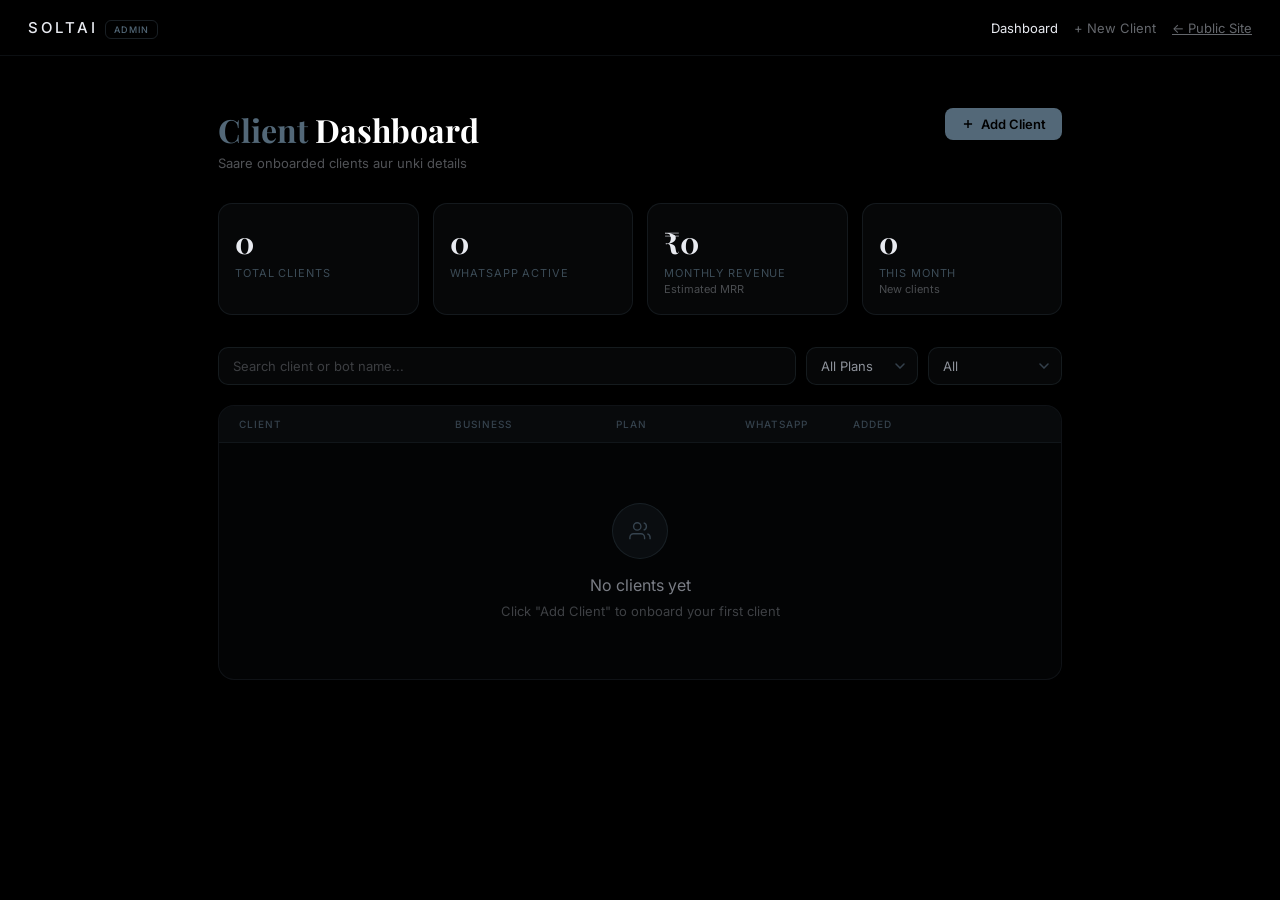
==== templates/admin.html @ c6352f10 "Create admin.html" ====
<!DOCTYPE html>
<html lang="en">
<head>
<meta charset="UTF-8"/>
<meta name="viewport" content="width=device-width, initial-scale=1.0"/>
<title>SOLTAI Admin</title>
<link href="https://fonts.googleapis.com/css2?family=Playfair+Display:wght@400;600;700&family=Inter:wght@300;400;500;600&display=swap" rel="stylesheet"/>
<style>
*{box-sizing:border-box;margin:0;padding:0;}
html{scroll-behavior:smooth;}
body{background:#000;color:#e8eaf0;font-family:'Inter',sans-serif;overflow-x:hidden;}

.navbar{position:fixed;top:0;left:0;right:0;z-index:200;display:flex;align-items:center;justify-content:space-between;padding:18px 28px;background:rgba(0,0,0,0.92);backdrop-filter:blur(16px);border-bottom:1px solid rgba(83,104,120,0.15);}
.nav-left{display:flex;align-items:center;gap:12px;}
.logo{font-family:'Inter',sans-serif;font-weight:500;font-size:15px;letter-spacing:0.2em;color:#e8eaf0;}
.admin-badge{font-size:9px;letter-spacing:0.1em;color:#536878;border:1px solid rgba(83,104,120,0.3);border-radius:6px;padding:3px 8px;text-transform:uppercase;}
.nav-right{display:flex;align-items:center;gap:16px;}
.nav-link-btn{font-size:13px;color:rgba(200,205,216,0.5);background:none;border:none;cursor:pointer;transition:color 0.2s;font-family:'Inter',sans-serif;}
.nav-link-btn:hover{color:#e8eaf0;}
.nav-link-btn.active{color:#e8eaf0;}
.btn-add-client{display:inline-flex;align-items:center;gap:6px;background:#536878;color:#000;border:none;border-radius:8px;padding:8px 16px;font-size:13px;font-weight:600;cursor:pointer;transition:background 0.2s;font-family:'Inter',sans-serif;}
.btn-add-client:hover{background:#6b8494;}

.page{display:none;min-height:100vh;}
.page.active{display:block;}

/* DASHBOARD */
.dash-wrap{max-width:900px;margin:0 auto;padding:36px 28px 80px;}
.dash-header{display:flex;align-items:flex-start;justify-content:space-between;margin-bottom:32px;flex-wrap:wrap;gap:16px;}
.dash-title{font-family:'Playfair Display',serif;font-size:32px;font-weight:700;}
.dash-title .accent{color:#536878;}
.dash-title .white{color:#fff;}
.dash-sub{font-size:13px;color:rgba(200,205,216,0.4);margin-top:4px;}

.stats-row{display:grid;grid-template-columns:repeat(4,1fr);gap:14px;margin-bottom:32px;}
@media(max-width:640px){.stats-row{grid-template-columns:repeat(2,1fr);}}
.stat-card{background:rgba(83,104,120,0.07);border:1px solid rgba(83,104,120,0.18);border-radius:14px;padding:18px 16px;}
.stat-num{font-family:'Playfair Display',serif;font-size:30px;font-weight:700;color:#e8eaf0;margin-bottom:4px;}
.stat-label{font-size:11px;color:rgba(83,104,120,0.7);letter-spacing:0.08em;text-transform:uppercase;}
.stat-sub{font-size:11px;color:rgba(200,205,216,0.35);margin-top:2px;}

.filter-bar{display:flex;gap:10px;margin-bottom:20px;flex-wrap:wrap;}
.search-input{flex:1;min-width:180px;background:rgba(83,104,120,0.07);border:1px solid rgba(83,104,120,0.2);border-radius:10px;color:#e8eaf0;padding:10px 14px;font-family:'Inter',sans-serif;font-size:13px;outline:none;transition:border-color 0.2s;}
.search-input:focus{border-color:rgba(83,104,120,0.5);}
.search-input::placeholder{color:rgba(200,205,216,0.28);}
.filter-select{background:rgba(83,104,120,0.07);border:1px solid rgba(83,104,120,0.2);border-radius:10px;color:rgba(200,205,216,0.7);padding:10px 14px;font-family:'Inter',sans-serif;font-size:13px;outline:none;cursor:pointer;appearance:none;-webkit-appearance:none;padding-right:32px;background-image:url("data:image/svg+xml,%3Csvg width='10' height='6' viewBox='0 0 10 6' fill='none' xmlns='http://www.w3.org/2000/svg'%3E%3Cpath d='M1 1l4 4 4-4' stroke='rgba(83,104,120,0.6)' stroke-width='1.5' stroke-linecap='round'/%3E%3C/svg%3E");background-repeat:no-repeat;background-position:right 12px center;}
.filter-select option{background:#111;}

.table-wrap{background:rgba(83,104,120,0.04);border:1px solid rgba(83,104,120,0.15);border-radius:16px;overflow:hidden;}
.table-head{display:grid;grid-template-columns:2fr 1.5fr 1.2fr 1fr 1fr 80px;gap:0;padding:12px 20px;border-bottom:1px solid rgba(83,104,120,0.12);background:rgba(83,104,120,0.06);}
@media(max-width:700px){.table-head{display:none;}}
.th{font-size:10px;letter-spacing:0.1em;color:rgba(83,104,120,0.6);text-transform:uppercase;font-weight:500;}

.client-row{display:grid;grid-template-columns:2fr 1.5fr 1.2fr 1fr 1fr 80px;gap:0;padding:16px 20px;border-bottom:1px solid rgba(83,104,120,0.08);align-items:center;transition:background 0.2s;cursor:pointer;}
@media(max-width:700px){.client-row{display:flex;flex-direction:column;align-items:flex-start;gap:6px;padding:16px;}}
.client-row:last-child{border-bottom:none;}
.client-row:hover{background:rgba(83,104,120,0.07);}
.client-name-cell{display:flex;align-items:center;gap:10px;}
.client-avatar{width:32px;height:32px;border-radius:50%;background:rgba(83,104,120,0.2);border:1px solid rgba(83,104,120,0.35);display:flex;align-items:center;justify-content:center;font-size:13px;font-weight:600;color:#9aa5b8;flex-shrink:0;}
.client-name{font-size:13px;color:#e8eaf0;font-weight:500;}
.client-bot{font-size:11px;color:rgba(200,205,216,0.4);margin-top:2px;}
.cell-text{font-size:13px;color:rgba(200,205,216,0.65);}
.cell-small{font-size:11px;color:rgba(200,205,216,0.4);}

.plan-badge{display:inline-block;padding:3px 10px;border-radius:20px;font-size:10px;font-weight:600;letter-spacing:0.06em;text-transform:uppercase;}
.plan-starter{background:rgba(83,104,120,0.15);color:#7a8fa0;border:1px solid rgba(83,104,120,0.25);}
.plan-growth{background:rgba(83,104,120,0.25);color:#9aa5b8;border:1px solid rgba(83,104,120,0.4);}
.plan-pro{background:rgba(107,132,148,0.3);color:#c8cdd8;border:1px solid rgba(107,132,148,0.5);}
.plan-enterprise{background:rgba(200,205,216,0.1);color:#e8eaf0;border:1px solid rgba(200,205,216,0.2);}

.wa-dot{width:8px;height:8px;border-radius:50%;display:inline-block;margin-right:5px;}
.wa-yes{background:#25d366;}
.wa-no{background:rgba(83,104,120,0.4);}

.row-actions{display:flex;gap:6px;justify-content:flex-end;}
.btn-icon{width:28px;height:28px;border-radius:7px;background:transparent;border:1px solid rgba(83,104,120,0.2);color:rgba(200,205,216,0.5);cursor:pointer;display:flex;align-items:center;justify-content:center;transition:all 0.2s;}
.btn-icon:hover{background:rgba(83,104,120,0.15);border-color:rgba(83,104,120,0.4);color:#e8eaf0;}
.btn-icon.delete:hover{background:rgba(200,80,80,0.1);border-color:rgba(200,80,80,0.3);color:#c85050;}

.empty-state{text-align:center;padding:60px 20px;}
.empty-icon{width:56px;height:56px;border-radius:50%;background:rgba(83,104,120,0.1);border:1px solid rgba(83,104,120,0.2);display:flex;align-items:center;justify-content:center;margin:0 auto 16px;}
.empty-title{font-size:16px;color:rgba(200,205,216,0.6);margin-bottom:8px;}
.empty-sub{font-size:13px;color:rgba(200,205,216,0.3);}

/* ADD CLIENT */
#page-add{background:#000;padding-top:72px;}
.form-wrap{max-width:520px;margin:0 auto;padding:40px 28px 80px;}
.form-back{display:inline-flex;align-items:center;gap:8px;background:transparent;border:1px solid rgba(83,104,120,0.25);color:rgba(200,205,216,0.5);border-radius:8px;padding:7px 14px;font-size:13px;cursor:pointer;margin-bottom:32px;transition:all 0.2s;font-family:'Inter',sans-serif;}
.form-back:hover{border-color:rgba(83,104,120,0.5);color:#e8eaf0;}
.form-title{font-family:'Playfair Display',serif;font-size:clamp(26px,5vw,36px);font-weight:700;margin-bottom:6px;}
.form-title .white{color:#fff;}
.form-title .accent{color:#536878;}
.form-sub{font-size:13px;color:rgba(200,205,216,0.4);margin-bottom:32px;}
.jf-group{margin-bottom:18px;}
.jf-label{display:block;font-size:10px;letter-spacing:0.12em;color:rgba(83,104,120,0.7);text-transform:uppercase;margin-bottom:7px;font-weight:500;}
.jf-input{width:100%;background:rgba(83,104,120,0.07);border:1px solid rgba(83,104,120,0.2);border-radius:12px;color:#e8eaf0;padding:13px 16px;font-family:'Inter',sans-serif;font-size:14px;outline:none;transition:border-color 0.2s,background 0.2s;}
.jf-input:focus{border-color:rgba(83,104,120,0.5);background:rgba(83,104,120,0.1);}
.jf-input::placeholder{color:rgba(200,205,216,0.22);}
textarea.jf-input{resize:none;min-height:80px;}
select.jf-input{appearance:none;-webkit-appearance:none;background-image:url("data:image/svg+xml,%3Csvg width='12' height='8' viewBox='0 0 12 8' fill='none' xmlns='http://www.w3.org/2000/svg'%3E%3Cpath d='M1 1l5 5 5-5' stroke='rgba(83,104,120,0.6)' stroke-width='1.5' stroke-linecap='round'/%3E%3C/svg%3E");background-repeat:no-repeat;background-position:right 16px center;cursor:pointer;}
select.jf-input option{background:#111;color:#e8eaf0;}
.wa-toggle-row{display:flex;align-items:center;justify-content:space-between;padding:13px 16px;background:rgba(83,104,120,0.06);border:1px solid rgba(83,104,120,0.15);border-radius:12px;margin-bottom:18px;}
.wa-toggle-label{display:flex;align-items:center;gap:10px;}
.wa-icon{width:30px;height:30px;border-radius:8px;background:rgba(37,211,102,0.1);border:1px solid rgba(37,211,102,0.2);display:flex;align-items:center;justify-content:center;}
.wa-text{font-size:13px;color:#c8cdd8;font-weight:500;}
.wa-sub{font-size:11px;color:rgba(200,205,216,0.35);margin-top:1px;}
.toggle{position:relative;width:44px;height:24px;cursor:pointer;}
.toggle input{opacity:0;width:0;height:0;}
.toggle-slider{position:absolute;inset:0;background:rgba(83,104,120,0.2);border:1px solid rgba(83,104,120,0.3);border-radius:12px;transition:0.3s;}
.toggle-slider::before{content:'';position:absolute;width:18px;height:18px;left:2px;top:2px;background:#536878;border-radius:50%;transition:0.3s;}
.toggle input:checked + .toggle-slider{background:rgba(37,211,102,0.2);border-color:rgba(37,211,102,0.4);}
.toggle input:checked + .toggle-slider::before{transform:translateX(20px);background:#25d366;}
.wa-number-wrap{display:none;margin-bottom:18px;}
.wa-number-wrap.show{display:block;}
.btn-generate{width:100%;background:linear-gradient(135deg,#536878,#3d5060);color:#fff;border:none;border-radius:12px;padding:17px;font-family:'Inter',sans-serif;font-size:15px;font-weight:600;cursor:pointer;display:flex;align-items:center;justify-content:center;gap:10px;transition:all 0.2s;box-shadow:0 4px 20px rgba(83,104,120,0.25);}
.btn-generate:hover{background:linear-gradient(135deg,#6b8494,#536878);transform:translateY(-1px);}

/* EMBED PAGE */
#page-embed{background:#000;padding-top:72px;}
.embed-wrap{max-width:540px;margin:0 auto;padding:40px 28px 80px;}
.embed-back{display:inline-flex;align-items:center;gap:8px;background:transparent;border:1px solid rgba(83,104,120,0.25);color:rgba(200,205,216,0.5);border-radius:8px;padding:7px 14px;font-size:13px;cursor:pointer;margin-bottom:32px;transition:all 0.2s;font-family:'Inter',sans-serif;}
.embed-back:hover{border-color:rgba(83,104,120,0.5);color:#e8eaf0;}
.embed-success{display:flex;align-items:center;gap:12px;margin-bottom:24px;}
.embed-check{width:38px;height:38px;border-radius:50%;background:rgba(83,104,120,0.15);border:1px solid rgba(83,104,120,0.4);display:flex;align-items:center;justify-content:center;flex-shrink:0;}
.embed-title{font-family:'Playfair Display',serif;font-size:28px;font-weight:700;}
.embed-title .accent{color:#536878;}
.embed-sub{font-size:13px;color:rgba(200,205,216,0.4);line-height:1.7;margin-bottom:24px;}
.client-summary-card{background:rgba(83,104,120,0.06);border:1px solid rgba(83,104,120,0.18);border-radius:14px;padding:16px;margin-bottom:20px;}
.csr{display:flex;justify-content:space-between;align-items:center;padding:5px 0;border-bottom:1px solid rgba(83,104,120,0.08);}
.csr:last-child{border-bottom:none;}
.csk{font-size:11px;color:rgba(83,104,120,0.6);letter-spacing:0.06em;text-transform:uppercase;}
.csv{font-size:12px;color:#c8cdd8;font-weight:500;}
.code-label{font-size:11px;letter-spacing:0.1em;color:rgba(83,104,120,0.6);text-transform:uppercase;margin-bottom:8px;}
.code-box{background:rgba(83,104,120,0.06);border:1px solid rgba(83,104,120,0.2);border-radius:12px;padding:14px;font-family:'Courier New',monospace;font-size:11px;color:#9aa5b8;line-height:1.6;word-break:break-all;margin-bottom:10px;max-height:150px;overflow-y:auto;}
.code-box::-webkit-scrollbar{width:3px;}
.code-box::-webkit-scrollbar-thumb{background:rgba(83,104,120,0.3);border-radius:2px;}
.btn-copy{width:100%;background:rgba(83,104,120,0.12);border:1px solid rgba(83,104,120,0.25);color:#c8cdd8;border-radius:10px;padding:12px;font-family:'Inter',sans-serif;font-size:14px;font-weight:500;cursor:pointer;display:flex;align-items:center;justify-content:center;gap:8px;margin-bottom:8px;transition:all 0.2s;}
.btn-copy:hover{background:rgba(83,104,120,0.2);}
.btn-copy.copied{background:rgba(83,104,120,0.25);color:#e8eaf0;}
.btn-wa-send{width:100%;background:rgba(37,211,102,0.08);border:1px solid rgba(37,211,102,0.25);color:#25d366;border-radius:10px;padding:13px;font-family:'Inter',sans-serif;font-size:14px;font-weight:500;cursor:pointer;display:flex;align-items:center;justify-content:center;gap:8px;transition:all 0.2s;text-decoration:none;}
.btn-wa-send:hover{background:rgba(37,211,102,0.14);}
.wa-hidden{display:none;}

/* MODAL */
.modal-bg{display:none;position:fixed;inset:0;background:rgba(0,0,0,0.8);z-index:500;align-items:center;justify-content:center;padding:20px;}
.modal-bg.open{display:flex;}
.modal{background:#0e0e0e;border:1px solid rgba(83,104,120,0.25);border-radius:20px;width:100%;max-width:440px;padding:28px;position:relative;animation:modalIn 0.2s ease;}
@keyframes modalIn{from{opacity:0;transform:scale(0.96);}to{opacity:1;transform:scale(1);}}
.modal-close{position:absolute;top:18px;right:18px;background:none;border:none;color:rgba(200,205,216,0.4);cursor:pointer;}
.modal-close:hover{color:#e8eaf0;}
.modal-name{font-family:'Playfair Display',serif;font-size:24px;font-weight:700;color:#fff;margin-bottom:4px;}
.modal-btype{font-size:12px;color:rgba(83,104,120,0.8);margin-bottom:20px;}
.modal-grid{display:grid;grid-template-columns:1fr 1fr;gap:12px;margin-bottom:20px;}
.modal-field{background:rgba(83,104,120,0.07);border:1px solid rgba(83,104,120,0.15);border-radius:10px;padding:12px;}
.mf-label{font-size:10px;color:rgba(83,104,120,0.6);letter-spacing:0.08em;text-transform:uppercase;margin-bottom:4px;}
.mf-val{font-size:13px;color:#c8cdd8;font-weight:500;}
.modal-actions{display:flex;gap:8px;}
.btn-modal-code{flex:1;background:rgba(83,104,120,0.15);border:1px solid rgba(83,104,120,0.3);color:#c8cdd8;border-radius:10px;padding:11px;font-family:'Inter',sans-serif;font-size:13px;font-weight:500;cursor:pointer;transition:all 0.2s;}
.btn-modal-code:hover{background:rgba(83,104,120,0.25);}
.btn-modal-wa{flex:1;background:rgba(37,211,102,0.08);border:1px solid rgba(37,211,102,0.2);color:#25d366;border-radius:10px;padding:11px;font-family:'Inter',sans-serif;font-size:13px;font-weight:500;cursor:pointer;text-decoration:none;display:flex;align-items:center;justify-content:center;gap:6px;transition:all 0.2s;}
.btn-modal-wa:hover{background:rgba(37,211,102,0.14);}
.modal-wa-hidden{display:none;}

#toast{position:fixed;bottom:28px;left:50%;transform:translateX(-50%);background:rgba(83,104,120,0.95);color:#e8eaf0;padding:10px 22px;border-radius:50px;font-size:13px;display:none;z-index:600;white-space:nowrap;box-shadow:0 8px 24px rgba(0,0,0,0.6);}
</style>
</head>
<body>

<nav class="navbar">
  <div class="nav-left">
    <div class="logo">SOLTAI <span class="admin-badge">Admin</span></div>
  </div>
  <div class="nav-right">
    <button class="nav-link-btn active" id="nav-dash" onclick="showPage('dash')">Dashboard</button>
    <button class="nav-link-btn" id="nav-add" onclick="showPage('add')">+ New Client</button>
    <a href="index.html" class="nav-link-btn">← Public Site</a>
  </div>
</nav>

<!-- DASHBOARD -->
<div class="page active" id="page-dash" style="padding-top:72px;">
  <div class="dash-wrap">
    <div class="dash-header">
      <div>
        <h1 class="dash-title"><span class="accent">Client</span> <span class="white">Dashboard</span></h1>
        <p class="dash-sub">Saare onboarded clients aur unki details</p>
      </div>
      <button class="btn-add-client" onclick="showPage('add')">
        <svg width="14" height="14" viewBox="0 0 24 24" fill="none" stroke="currentColor" stroke-width="2.5"><path d="M12 5v14M5 12h14"/></svg>
        Add Client
      </button>
    </div>
    <div class="stats-row">
      <div class="stat-card"><div class="stat-num" id="stat-total">0</div><div class="stat-label">Total Clients</div></div>
      <div class="stat-card"><div class="stat-num" id="stat-wa">0</div><div class="stat-label">WhatsApp Active</div></div>
      <div class="stat-card"><div class="stat-num" id="stat-mrr">₹0</div><div class="stat-label">Monthly Revenue</div><div class="stat-sub">Estimated MRR</div></div>
      <div class="stat-card"><div class="stat-num" id="stat-new">0</div><div class="stat-label">This Month</div><div class="stat-sub">New clients</div></div>
    </div>
    <div class="filter-bar">
      <input class="search-input" id="search-input" placeholder="Search client or bot name..." oninput="renderTable()"/>
      <select class="filter-select" id="filter-plan" onchange="renderTable()">
        <option value="">All Plans</option>
        <option value="Starter">Starter</option>
        <option value="Growth">Growth</option>
        <option value="Pro">Pro</option>
        <option value="Enterprise">Enterprise</option>
      </select>
      <select class="filter-select" id="filter-wa" onchange="renderTable()">
        <option value="">All</option>
        <option value="yes">WhatsApp ✓</option>
        <option value="no">No WhatsApp</option>
      </select>
    </div>
    <div class="table-wrap">
      <div class="table-head">
        <div class="th">Client</div>
        <div class="th">Business</div>
        <div class="th">Plan</div>
        <div class="th">WhatsApp</div>
        <div class="th">Added</div>
        <div class="th"></div>
      </div>
      <div id="client-table-body"></div>
    </div>
  </div>
</div>

<!-- ADD CLIENT -->
<div class="page" id="page-add">
  <div class="form-wrap">
    <button class="form-back" onclick="showPage('dash')"><svg width="14" height="14" viewBox="0 0 24 24" fill="none" stroke="currentColor" stroke-width="1.5"><path d="M19 12H5M12 5l-7 7 7 7"/></svg>Back</button>
    <h2 class="form-title"><span class="white">New </span><span class="accent">Client</span></h2>
    <p class="form-sub">Fill in the client details below</p>
    <div class="jf-group"><label class="jf-label">Client Name</label><input class="jf-input" id="j-name" type="text" placeholder="e.g. Sharma Clinic"/></div>
    <div class="jf-group"><label class="jf-label">Business Type</label>
      <select class="jf-input" id="j-btype">
        <option value="">Select...</option>
        <option>Clinic / Hospital</option><option>Restaurant / Cafe</option>
        <option>Retail Shop</option><option>Real Estate</option>
        <option>Education / Coaching</option><option>E-commerce</option>
        <option>Salon / Spa</option><option>Legal / Finance</option><option>Other</option>
      </select>
    </div>
    <div class="jf-group"><label class="jf-label">Website / WhatsApp / Instagram</label><input class="jf-input" id="j-site" type="text" placeholder="e.g. sharmaclinic.com"/></div>
    <div class="jf-group"><label class="jf-label">Bot Name</label><input class="jf-input" id="j-botname" type="text" placeholder="e.g. Dr. Bot, Priya, Assistant"/></div>
    <div class="jf-group"><label class="jf-label">Welcome Message</label><textarea class="jf-input" id="j-welcome" placeholder="e.g. Hello! I'm the assistant. How can I help?"></textarea></div>
    <div class="jf-group"><label class="jf-label">Monthly Plan</label>
      <select class="jf-input" id="j-plan">
        <option value="Starter — ₹15,000/month">Starter — ₹15,000/month</option>
        <option value="Growth — ₹35,000/month" selected>Growth — ₹35,000/month</option>
        <option value="Pro — ₹65,000/month">Pro — ₹65,000/month</option>
        <option value="Enterprise — Custom">Enterprise — Custom</option>
      </select>
    </div>
    <div class="wa-toggle-row">
      <div class="wa-toggle-label">
        <div class="wa-icon"><svg width="16" height="16" viewBox="0 0 24 24" fill="#25d366"><path d="M17.472 14.382c-.297-.149-1.758-.867-2.03-.967-.273-.099-.471-.148-.67.15-.197.297-.767.966-.94 1.164-.173.199-.347.223-.644.075-.297-.15-1.255-.463-2.39-1.475-.883-.788-1.48-1.761-1.653-2.059-.173-.297-.018-.458.13-.606.134-.133.298-.347.446-.52.149-.174.198-.298.298-.497.099-.198.05-.371-.025-.52-.075-.149-.669-1.612-.916-2.207-.242-.579-.487-.5-.669-.51-.173-.008-.371-.01-.57-.01-.198 0-.52.074-.792.372-.272.297-1.04 1.016-1.04 2.479 0 1.462 1.065 2.875 1.213 3.074.149.198 2.096 3.2 5.077 4.487.709.306 1.262.489 1.694.625.712.227 1.36.195 1.871.118.571-.085 1.758-.719 2.006-1.413.248-.694.248-1.289.173-1.413-.074-.124-.272-.198-.57-.347m-5.421 7.403h-.004a9.87 9.87 0 01-5.031-1.378l-.361-.214-3.741.982.998-3.648-.235-.374a9.86 9.86 0 01-1.51-5.26c.001-5.45 4.436-9.884 9.888-9.884 2.64 0 5.122 1.03 6.988 2.898a9.825 9.825 0 012.893 6.994c-.003 5.45-4.437 9.884-9.885 9.884m8.413-18.297A11.815 11.815 0 0012.05 0C5.495 0 .16 5.335.157 11.892c0 2.096.547 4.142 1.588 5.945L.057 24l6.305-1.654a11.882 11.882 0 005.683 1.448h.005c6.554 0 11.89-5.335 11.893-11.893a11.821 11.821 0 00-3.48-8.413Z"/></svg></div>
        <div><div class="wa-text">WhatsApp Integration</div><div class="wa-sub">Connect chatbot to WhatsApp</div></div>
      </div>
      <label class="toggle"><input type="checkbox" id="wa-toggle-check" onchange="toggleWA()"/><span class="toggle-slider"></span></label>
    </div>
    <div class="wa-number-wrap" id="wa-num-wrap">
      <label class="jf-label">WhatsApp Number</label>
      <input class="jf-input" id="j-wanum" type="tel" placeholder="e.g. +91 98765 43210"/>
    </div>
    <button class="btn-generate" onclick="generateEmbed()">✨ Generate Embed Code</button>
  </div>
</div>

<!-- EMBED PAGE -->
<div class="page" id="page-embed">
  <div class="embed-wrap">
    <button class="embed-back" onclick="showPage('dash')"><svg width="14" height="14" viewBox="0 0 24 24" fill="none" stroke="currentColor" stroke-width="1.5"><path d="M19 12H5M12 5l-7 7 7 7"/></svg>Back to Dashboard</button>
    <div class="embed-success">
      <div class="embed-check"><svg width="18" height="18" viewBox="0 0 24 24" fill="none" stroke="#536878" stroke-width="2"><path d="M20 6L9 17l-5-5"/></svg></div>
      <div class="embed-title"><span class="accent">Embed</span> <span style="color:#fff;">Ready!</span></div>
    </div>
    <p class="embed-sub">Client ki website ke <code style="background:rgba(83,104,120,0.15);padding:2px 5px;border-radius:4px;font-size:11px;color:#9aa5b8;">&lt;/body&gt;</code> se pehle paste karo.</p>
    <div class="client-summary-card" id="client-summary"></div>
    <div class="code-label">Embed Code</div>
    <div class="code-box" id="embed-code-box"></div>
    <button class="btn-copy" id="copy-btn" onclick="copyCode()"><svg width="14" height="14" viewBox="0 0 24 24" fill="none" stroke="currentColor" stroke-width="1.5"><rect x="9" y="9" width="13" height="13" rx="2"/><path d="M5 15H4a2 2 0 01-2-2V4a2 2 0 012-2h9a2 2 0 012 2v1"/></svg>Copy Embed Code</button>
    <a id="wa-send-btn" class="btn-wa-send wa-hidden" href="#" target="_blank">
      <svg width="16" height="16" viewBox="0 0 24 24" fill="#25d366"><path d="M17.472 14.382c-.297-.149-1.758-.867-2.03-.967-.273-.099-.471-.148-.67.15-.197.297-.767.966-.94 1.164-.173.199-.347.223-.644.075-.297-.15-1.255-.463-2.39-1.475-.883-.788-1.48-1.761-1.653-2.059-.173-.297-.018-.458.13-.606.134-.133.298-.347.446-.52.149-.174.198-.298.298-.497.099-.198.05-.371-.025-.52-.075-.149-.669-1.612-.916-2.207-.242-.579-.487-.5-.669-.51-.173-.008-.371-.01-.57-.01-.198 0-.52.074-.792.372-.272.297-1.04 1.016-1.04 2.479 0 1.462 1.065 2.875 1.213 3.074.149.198 2.096 3.2 5.077 4.487.709.306 1.262.489 1.694.625.712.227 1.36.195 1.871.118.571-.085 1.758-.719 2.006-1.413.248-.694.248-1.289.173-1.413-.074-.124-.272-.198-.57-.347m-5.421 7.403h-.004a9.87 9.87 0 01-5.031-1.378l-.361-.214-3.741.982.998-3.648-.235-.374a9.86 9.86 0 01-1.51-5.26c.001-5.45 4.436-9.884 9.888-9.884 2.64 0 5.122 1.03 6.988 2.898a9.825 9.825 0 012.893 6.994c-.003 5.45-4.437 9.884-9.885 9.884m8.413-18.297A11.815 11.815 0 0012.05 0C5.495 0 .16 5.335.157 11.892c0 2.096.547 4.142 1.588 5.945L.057 24l6.305-1.654a11.882 11.882 0 005.683 1.448h.005c6.554 0 11.89-5.335 11.893-11.893a11.821 11.821 0 00-3.48-8.413Z"/></svg>
      Send via WhatsApp
    </a>
  </div>
</div>

<!-- MODAL -->
<div class="modal-bg" id="modal-bg" onclick="closeModal(event)">
  <div class="modal" id="modal-box">
    <button class="modal-close" onclick="closeModalDirect()"><svg width="18" height="18" viewBox="0 0 24 24" fill="none" stroke="currentColor" stroke-width="1.5"><path d="M18 6L6 18M6 6l12 12"/></svg></button>
    <div class="modal-name" id="modal-name"></div>
    <div class="modal-btype" id="modal-btype"></div>
    <div class="modal-grid" id="modal-grid"></div>
    <div class="modal-actions">
      <button class="btn-modal-code" onclick="viewClientCode()">View Embed Code</button>
      <a class="btn-modal-wa modal-wa-hidden" id="modal-wa-btn" href="#" target="_blank">
        <svg width="14" height="14" viewBox="0 0 24 24" fill="#25d366"><path d="M17.472 14.382c-.297-.149-1.758-.867-2.03-.967-.273-.099-.471-.148-.67.15-.197.297-.767.966-.94 1.164-.173.199-.347.223-.644.075-.297-.15-1.255-.463-2.39-1.475-.883-.788-1.48-1.761-1.653-2.059-.173-.297-.018-.458.13-.606.134-.133.298-.347.446-.52.149-.174.198-.298.298-.497.099-.198.05-.371-.025-.52-.075-.149-.669-1.612-.916-2.207-.242-.579-.487-.5-.669-.51-.173-.008-.371-.01-.57-.01-.198 0-.52.074-.792.372-.272.297-1.04 1.016-1.04 2.479 0 1.462 1.065 2.875 1.213 3.074.149.198 2.096 3.2 5.077 4.487.709.306 1.262.489 1.694.625.712.227 1.36.195 1.871.118.571-.085 1.758-.719 2.006-1.413.248-.694.248-1.289.173-1.413-.074-.124-.272-.198-.57-.347m-5.421 7.403h-.004a9.87 9.87 0 01-5.031-1.378l-.361-.214-3.741.982.998-3.648-.235-.374a9.86 9.86 0 01-1.51-5.26c.001-5.45 4.436-9.884 9.888-9.884 2.64 0 5.122 1.03 6.988 2.898a9.825 9.825 0 012.893 6.994c-.003 5.45-4.437 9.884-9.885 9.884m8.413-18.297A11.815 11.815 0 0012.05 0C5.495 0 .16 5.335.157 11.892c0 2.096.547 4.142 1.588 5.945L.057 24l6.305-1.654a11.882 11.882 0 005.683 1.448h.005c6.554 0 11.89-5.335 11.893-11.893a11.821 11.821 0 00-3.48-8.413Z"/></svg>
        WhatsApp
      </a>
    </div>
  </div>
</div>

<div id="toast"></div>

<script>
function getClients(){try{return JSON.parse(localStorage.getItem('soltai_clients')||'[]');}catch{return[];}}
function saveClients(arr){localStorage.setItem('soltai_clients',JSON.stringify(arr));}

function showPage(id){
  document.querySelectorAll('.page').forEach(p=>p.classList.remove('active'));
  document.getElementById('page-'+id).classList.add('active');
  window.scrollTo(0,0);
  document.getElementById('nav-dash').classList.toggle('active',id==='dash');
  document.getElementById('nav-add').classList.toggle('active',id==='add');
  if(id==='dash')renderDash();
}

function planPrice(plan){if(plan.includes('15,000'))return 15000;if(plan.includes('35,000'))return 35000;if(plan.includes('65,000'))return 65000;return 0;}
function planKey(plan){if(plan.includes('Starter'))return'Starter';if(plan.includes('Growth'))return'Growth';if(plan.includes('Pro'))return'Pro';return'Enterprise';}
function planClass(plan){const k=planKey(plan);return{Starter:'plan-starter',Growth:'plan-growth',Pro:'plan-pro',Enterprise:'plan-enterprise'}[k]||'plan-starter';}
function fmtDate(ts){if(!ts)return'—';return new Date(ts).toLocaleDateString('en-IN',{day:'2-digit',month:'short',year:'numeric'});}
function thisMonth(ts){if(!ts)return false;const d=new Date(ts),n=new Date();return d.getMonth()===n.getMonth()&&d.getFullYear()===n.getFullYear();}

function renderDash(){
  const clients=getClients();
  document.getElementById('stat-total').textContent=clients.length;
  document.getElementById('stat-wa').textContent=clients.filter(c=>c.waOn).length;
  const mrr=clients.reduce((s,c)=>s+planPrice(c.plan),0);
  document.getElementById('stat-mrr').textContent=mrr?'₹'+mrr.toLocaleString('en-IN'):'₹0';
  document.getElementById('stat-new').textContent=clients.filter(c=>thisMonth(c.addedAt)).length;
  renderTable();
}

function renderTable(){
  const clients=getClients();
  const q=(document.getElementById('search-input').value||'').toLowerCase();
  const fp=document.getElementById('filter-plan').value;
  const fw=document.getElementById('filter-wa').value;
  let filtered=clients.filter(c=>{
    const mq=!q||(c.name||'').toLowerCase().includes(q)||(c.botname||'').toLowerCase().includes(q);
    const mp=!fp||planKey(c.plan)===fp;
    const mw=!fw||(fw==='yes'?c.waOn:!c.waOn);
    return mq&&mp&&mw;
  }).sort((a,b)=>(b.addedAt||0)-(a.addedAt||0));
  const tbody=document.getElementById('client-table-body');
  if(!filtered.length){
    tbody.innerHTML=`<div class="empty-state"><div class="empty-icon"><svg width="22" height="22" viewBox="0 0 24 24" fill="none" stroke="rgba(83,104,120,0.6)" stroke-width="1.5"><path d="M17 21v-2a4 4 0 00-4-4H5a4 4 0 00-4 4v2"/><circle cx="9" cy="7" r="4"/><path d="M23 21v-2a4 4 0 00-3-3.87M16 3.13a4 4 0 010 7.75"/></svg></div><div class="empty-title">${clients.length===0?'No clients yet':'No results'}</div><div class="empty-sub">${clients.length===0?'Click "Add Client" to onboard your first client':'Try a different search or filter'}</div></div>`;
    return;
  }
  tbody.innerHTML=filtered.map(c=>`
    <div class="client-row" onclick="openModal('${c.id}')">
      <div class="client-name-cell"><div class="client-avatar">${(c.name||'?')[0].toUpperCase()}</div><div><div class="client-name">${c.name}</div><div class="client-bot">Bot: ${c.botname||'—'}</div></div></div>
      <div class="cell-text">${c.btype||'—'}</div>
      <div><span class="plan-badge ${planClass(c.plan)}">${planKey(c.plan)}</span></div>
      <div class="cell-text"><span class="wa-dot ${c.waOn?'wa-yes':'wa-no'}"></span>${c.waOn?'Active':'—'}</div>
      <div class="cell-small">${fmtDate(c.addedAt)}</div>
      <div class="row-actions" onclick="event.stopPropagation()">
        <button class="btn-icon" title="Get Code" onclick="quickCode('${c.id}')"><svg width="13" height="13" viewBox="0 0 24 24" fill="none" stroke="currentColor" stroke-width="1.5"><polyline points="16 18 22 12 16 6"/><polyline points="8 6 2 12 8 18"/></svg></button>
        <button class="btn-icon delete" title="Delete" onclick="deleteClient('${c.id}')"><svg width="13" height="13" viewBox="0 0 24 24" fill="none" stroke="currentColor" stroke-width="1.5"><polyline points="3 6 5 6 21 6"/><path d="M19 6v14a2 2 0 01-2 2H7a2 2 0 01-2-2V6m3 0V4a1 1 0 011-1h4a1 1 0 011 1v2"/></svg></button>
      </div>
    </div>`).join('');
}

function toggleWA(){document.getElementById('wa-num-wrap').classList.toggle('show',document.getElementById('wa-toggle-check').checked);}

function generateEmbed(){
  const name=document.getElementById('j-name').value.trim();
  const btype=document.getElementById('j-btype').value;
  const site=document.getElementById('j-site').value.trim();
  const botname=document.getElementById('j-botname').value.trim()||'SOLTAI Bot';
  const welcome=document.getElementById('j-welcome').value.trim()||`Hello! I'm ${botname}. How can I help?`;
  const plan=document.getElementById('j-plan').value;
  const waOn=document.getElementById('wa-toggle-check').checked;
  const wanum=document.getElementById('j-wanum').value.trim();
  if(!name){alert('Client Name daalo!');return;}
  if(!btype){alert('Business Type select karo!');return;}
  const cid='soltai_'+Date.now().toString(36);
  const client={id:cid,name,btype,site,botname,welcome,plan,waOn,wanum,addedAt:Date.now()};
  const clients=getClients();clients.push(client);saveClients(clients);
  showEmbedPage(client);
  ['j-name','j-site','j-botname','j-welcome','j-wanum'].forEach(id=>document.getElementById(id).value='');
  document.getElementById('j-btype').value='';
  document.getElementById('j-plan').value='Growth — ₹35,000/month';
  document.getElementById('wa-toggle-check').checked=false;
  document.getElementById('wa-num-wrap').classList.remove('show');
}

function buildEmbedCode(c){
  const waLine=c.waOn&&c.wanum?`\n  data-whatsapp="${c.wanum.replace(/\D/g,'')}"`:'';
  return `<!-- SOLTAI AI Chatbot | ${c.name} -->\n<script\n  src="https://soltai.onrender.com/widget.js"\n  data-client-id="${c.id}"\n  data-bot-name="${c.botname}"\n  data-welcome="${c.welcome}"\n  data-business="${c.btype}"${waLine}\n  async>\n<\/script>`;
}

function showEmbedPage(c){
  const rows=[['Client',c.name],['Business',c.btype],['Bot Name',c.botname],['Plan',planKey(c.plan)],['WhatsApp',c.waOn?(c.wanum||'Enabled'):'Disabled']];
  document.getElementById('client-summary').innerHTML=rows.map(([k,v])=>`<div class="csr"><span class="csk">${k}</span><span class="csv">${v}</span></div>`).join('');
  document.getElementById('embed-code-box').textContent=buildEmbedCode(c);
  const waBtn=document.getElementById('wa-send-btn');
  if(c.waOn&&c.wanum){const num=c.wanum.replace(/\D/g,'');waBtn.href=`https://wa.me/${num}?text=${encodeURIComponent(`SOLTAI Chatbot Embed Code for ${c.name}:\n\n${buildEmbedCode(c)}`)}`;waBtn.classList.remove('wa-hidden');}
  else{waBtn.classList.add('wa-hidden');}
  const btn=document.getElementById('copy-btn');btn.classList.remove('copied');btn.innerHTML=`<svg width="14" height="14" viewBox="0 0 24 24" fill="none" stroke="currentColor" stroke-width="1.5"><rect x="9" y="9" width="13" height="13" rx="2"/><path d="M5 15H4a2 2 0 01-2-2V4a2 2 0 012-2h9a2 2 0 012 2v1"/></svg>Copy Embed Code`;
  showPage('embed');
}

function quickCode(cid){const c=getClients().find(x=>x.id===cid);if(c)showEmbedPage(c);}

function copyCode(){
  const code=document.getElementById('embed-code-box').textContent;
  navigator.clipboard.writeText(code).then(()=>{
    const btn=document.getElementById('copy-btn');btn.classList.add('copied');btn.innerHTML=`<svg width="14" height="14" viewBox="0 0 24 24" fill="none" stroke="currentColor" stroke-width="2"><path d="M20 6L9 17l-5-5"/></svg> Copied!`;
    showToast('✓ Embed code copied!');
    setTimeout(()=>{btn.classList.remove('copied');btn.innerHTML=`<svg width="14" height="14" viewBox="0 0 24 24" fill="none" stroke="currentColor" stroke-width="1.5"><rect x="9" y="9" width="13" height="13" rx="2"/><path d="M5 15H4a2 2 0 01-2-2V4a2 2 0 012-2h9a2 2 0 012 2v1"/></svg>Copy Embed Code`;},2500);
  });
}

let modalClientId=null;
function openModal(cid){
  const c=getClients().find(x=>x.id===cid);if(!c)return;
  modalClientId=cid;
  document.getElementById('modal-name').textContent=c.name;
  document.getElementById('modal-btype').textContent=c.btype+' · '+planKey(c.plan);
  document.getElementById('modal-grid').innerHTML=[['Bot Name',c.botname||'—'],['Website',c.site||'—'],['Plan',planKey(c.plan)],['WhatsApp',c.waOn?(c.wanum||'Enabled'):'Disabled'],['Added',fmtDate(c.addedAt)],['Client ID',c.id.slice(-8)]].map(([k,v])=>`<div class="modal-field"><div class="mf-label">${k}</div><div class="mf-val">${v}</div></div>`).join('');
  const waBtn=document.getElementById('modal-wa-btn');
  if(c.waOn&&c.wanum){waBtn.href=`https://wa.me/${c.wanum.replace(/\D/g,'')}?text=${encodeURIComponent(`Hi! Following up on SOLTAI chatbot — Client: ${c.name}`)}`;waBtn.classList.remove('modal-wa-hidden');}
  else{waBtn.classList.add('modal-wa-hidden');}
  document.getElementById('modal-bg').classList.add('open');
}
function viewClientCode(){const c=getClients().find(x=>x.id===modalClientId);if(c){closeModalDirect();showEmbedPage(c);}}
function closeModal(e){if(e.target===document.getElementById('modal-bg'))closeModalDirect();}
function closeModalDirect(){document.getElementById('modal-bg').classList.remove('open');modalClientId=null;}

function deleteClient(cid){
  if(!confirm('Delete this client?'))return;
  saveClients(getClients().filter(c=>c.id!==cid));
  renderDash();showToast('Client deleted');
}

function showToast(msg){const t=document.getElementById('toast');t.textContent=msg;t.style.display='block';setTimeout(()=>t.style.display='none',2500);}

renderDash();
</script>
</body>
</html>
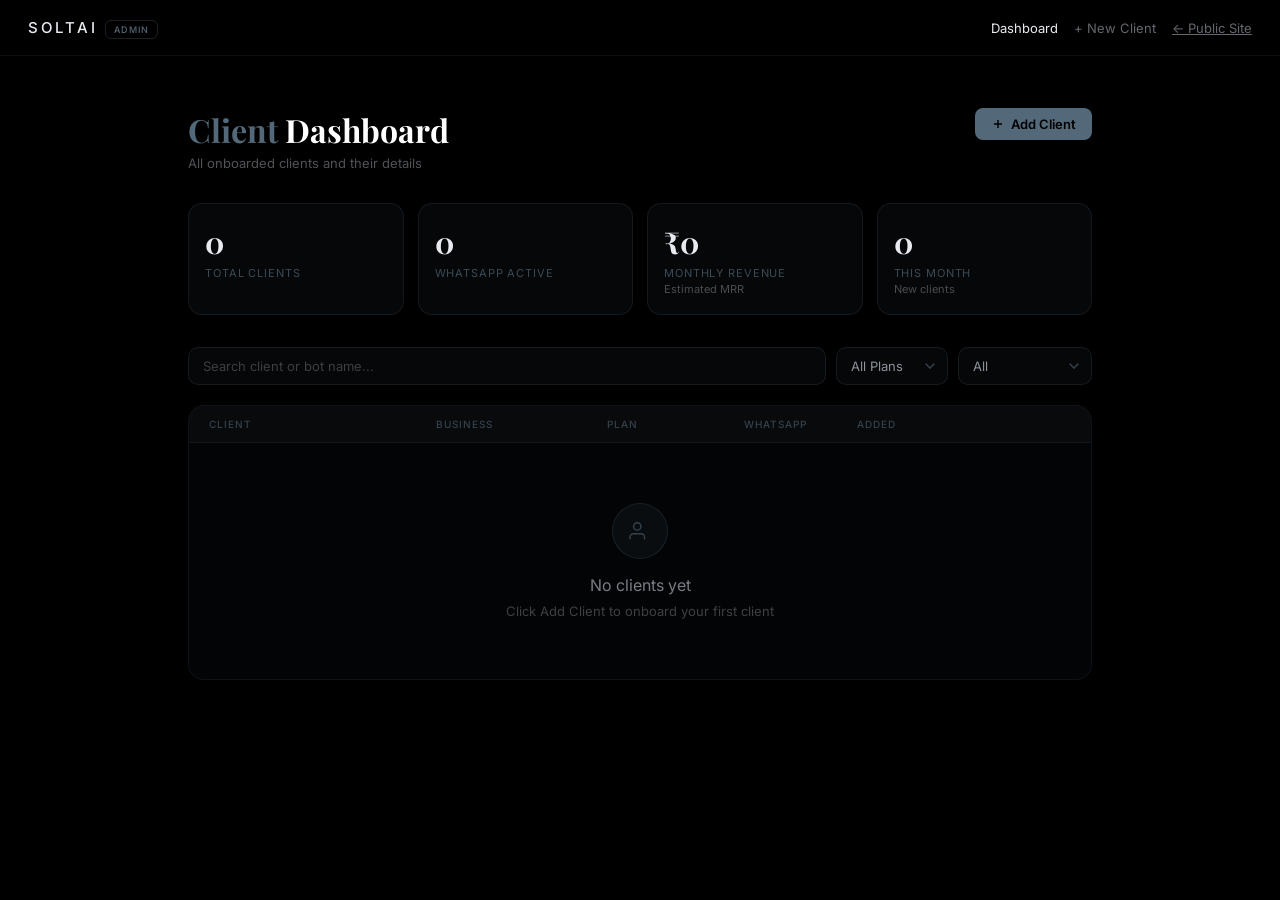
==== commit 21f8e388: "Update admin.html" ====
--- a/templates/admin.html
+++ b/templates/admin.html
@@ -9,7 +9,6 @@
 *{box-sizing:border-box;margin:0;padding:0;}
 html{scroll-behavior:smooth;}
 body{background:#000;color:#e8eaf0;font-family:'Inter',sans-serif;overflow-x:hidden;}
-
 .navbar{position:fixed;top:0;left:0;right:0;z-index:200;display:flex;align-items:center;justify-content:space-between;padding:18px 28px;background:rgba(0,0,0,0.92);backdrop-filter:blur(16px);border-bottom:1px solid rgba(83,104,120,0.15);}
 .nav-left{display:flex;align-items:center;gap:12px;}
 .logo{font-family:'Inter',sans-serif;font-weight:500;font-size:15px;letter-spacing:0.2em;color:#e8eaf0;}
@@ -20,38 +19,31 @@
 .nav-link-btn.active{color:#e8eaf0;}
 .btn-add-client{display:inline-flex;align-items:center;gap:6px;background:#536878;color:#000;border:none;border-radius:8px;padding:8px 16px;font-size:13px;font-weight:600;cursor:pointer;transition:background 0.2s;font-family:'Inter',sans-serif;}
 .btn-add-client:hover{background:#6b8494;}
-
 .page{display:none;min-height:100vh;}
 .page.active{display:block;}
-
-/* DASHBOARD */
-.dash-wrap{max-width:900px;margin:0 auto;padding:36px 28px 80px;}
+.dash-wrap{max-width:960px;margin:0 auto;padding:36px 28px 80px;}
 .dash-header{display:flex;align-items:flex-start;justify-content:space-between;margin-bottom:32px;flex-wrap:wrap;gap:16px;}
 .dash-title{font-family:'Playfair Display',serif;font-size:32px;font-weight:700;}
 .dash-title .accent{color:#536878;}
 .dash-title .white{color:#fff;}
 .dash-sub{font-size:13px;color:rgba(200,205,216,0.4);margin-top:4px;}
-
 .stats-row{display:grid;grid-template-columns:repeat(4,1fr);gap:14px;margin-bottom:32px;}
 @media(max-width:640px){.stats-row{grid-template-columns:repeat(2,1fr);}}
 .stat-card{background:rgba(83,104,120,0.07);border:1px solid rgba(83,104,120,0.18);border-radius:14px;padding:18px 16px;}
 .stat-num{font-family:'Playfair Display',serif;font-size:30px;font-weight:700;color:#e8eaf0;margin-bottom:4px;}
 .stat-label{font-size:11px;color:rgba(83,104,120,0.7);letter-spacing:0.08em;text-transform:uppercase;}
 .stat-sub{font-size:11px;color:rgba(200,205,216,0.35);margin-top:2px;}
-
 .filter-bar{display:flex;gap:10px;margin-bottom:20px;flex-wrap:wrap;}
 .search-input{flex:1;min-width:180px;background:rgba(83,104,120,0.07);border:1px solid rgba(83,104,120,0.2);border-radius:10px;color:#e8eaf0;padding:10px 14px;font-family:'Inter',sans-serif;font-size:13px;outline:none;transition:border-color 0.2s;}
 .search-input:focus{border-color:rgba(83,104,120,0.5);}
 .search-input::placeholder{color:rgba(200,205,216,0.28);}
 .filter-select{background:rgba(83,104,120,0.07);border:1px solid rgba(83,104,120,0.2);border-radius:10px;color:rgba(200,205,216,0.7);padding:10px 14px;font-family:'Inter',sans-serif;font-size:13px;outline:none;cursor:pointer;appearance:none;-webkit-appearance:none;padding-right:32px;background-image:url("data:image/svg+xml,%3Csvg width='10' height='6' viewBox='0 0 10 6' fill='none' xmlns='http://www.w3.org/2000/svg'%3E%3Cpath d='M1 1l4 4 4-4' stroke='rgba(83,104,120,0.6)' stroke-width='1.5' stroke-linecap='round'/%3E%3C/svg%3E");background-repeat:no-repeat;background-position:right 12px center;}
 .filter-select option{background:#111;}
-
 .table-wrap{background:rgba(83,104,120,0.04);border:1px solid rgba(83,104,120,0.15);border-radius:16px;overflow:hidden;}
-.table-head{display:grid;grid-template-columns:2fr 1.5fr 1.2fr 1fr 1fr 80px;gap:0;padding:12px 20px;border-bottom:1px solid rgba(83,104,120,0.12);background:rgba(83,104,120,0.06);}
+.table-head{display:grid;grid-template-columns:2fr 1.5fr 1.2fr 1fr 1fr 100px;gap:0;padding:12px 20px;border-bottom:1px solid rgba(83,104,120,0.12);background:rgba(83,104,120,0.06);}
 @media(max-width:700px){.table-head{display:none;}}
 .th{font-size:10px;letter-spacing:0.1em;color:rgba(83,104,120,0.6);text-transform:uppercase;font-weight:500;}
-
-.client-row{display:grid;grid-template-columns:2fr 1.5fr 1.2fr 1fr 1fr 80px;gap:0;padding:16px 20px;border-bottom:1px solid rgba(83,104,120,0.08);align-items:center;transition:background 0.2s;cursor:pointer;}
+.client-row{display:grid;grid-template-columns:2fr 1.5fr 1.2fr 1fr 1fr 100px;gap:0;padding:16px 20px;border-bottom:1px solid rgba(83,104,120,0.08);align-items:center;transition:background 0.2s;cursor:pointer;}
 @media(max-width:700px){.client-row{display:flex;flex-direction:column;align-items:flex-start;gap:6px;padding:16px;}}
 .client-row:last-child{border-bottom:none;}
 .client-row:hover{background:rgba(83,104,120,0.07);}
@@ -61,45 +53,45 @@
 .client-bot{font-size:11px;color:rgba(200,205,216,0.4);margin-top:2px;}
 .cell-text{font-size:13px;color:rgba(200,205,216,0.65);}
 .cell-small{font-size:11px;color:rgba(200,205,216,0.4);}
-
 .plan-badge{display:inline-block;padding:3px 10px;border-radius:20px;font-size:10px;font-weight:600;letter-spacing:0.06em;text-transform:uppercase;}
 .plan-starter{background:rgba(83,104,120,0.15);color:#7a8fa0;border:1px solid rgba(83,104,120,0.25);}
 .plan-growth{background:rgba(83,104,120,0.25);color:#9aa5b8;border:1px solid rgba(83,104,120,0.4);}
 .plan-pro{background:rgba(107,132,148,0.3);color:#c8cdd8;border:1px solid rgba(107,132,148,0.5);}
 .plan-enterprise{background:rgba(200,205,216,0.1);color:#e8eaf0;border:1px solid rgba(200,205,216,0.2);}
-
 .wa-dot{width:8px;height:8px;border-radius:50%;display:inline-block;margin-right:5px;}
 .wa-yes{background:#25d366;}
 .wa-no{background:rgba(83,104,120,0.4);}
-
 .row-actions{display:flex;gap:6px;justify-content:flex-end;}
 .btn-icon{width:28px;height:28px;border-radius:7px;background:transparent;border:1px solid rgba(83,104,120,0.2);color:rgba(200,205,216,0.5);cursor:pointer;display:flex;align-items:center;justify-content:center;transition:all 0.2s;}
 .btn-icon:hover{background:rgba(83,104,120,0.15);border-color:rgba(83,104,120,0.4);color:#e8eaf0;}
 .btn-icon.delete:hover{background:rgba(200,80,80,0.1);border-color:rgba(200,80,80,0.3);color:#c85050;}
-
 .empty-state{text-align:center;padding:60px 20px;}
 .empty-icon{width:56px;height:56px;border-radius:50%;background:rgba(83,104,120,0.1);border:1px solid rgba(83,104,120,0.2);display:flex;align-items:center;justify-content:center;margin:0 auto 16px;}
 .empty-title{font-size:16px;color:rgba(200,205,216,0.6);margin-bottom:8px;}
 .empty-sub{font-size:13px;color:rgba(200,205,216,0.3);}
-
-/* ADD CLIENT */
 #page-add{background:#000;padding-top:72px;}
-.form-wrap{max-width:520px;margin:0 auto;padding:40px 28px 80px;}
+.form-wrap{max-width:600px;margin:0 auto;padding:40px 28px 80px;}
 .form-back{display:inline-flex;align-items:center;gap:8px;background:transparent;border:1px solid rgba(83,104,120,0.25);color:rgba(200,205,216,0.5);border-radius:8px;padding:7px 14px;font-size:13px;cursor:pointer;margin-bottom:32px;transition:all 0.2s;font-family:'Inter',sans-serif;}
 .form-back:hover{border-color:rgba(83,104,120,0.5);color:#e8eaf0;}
 .form-title{font-family:'Playfair Display',serif;font-size:clamp(26px,5vw,36px);font-weight:700;margin-bottom:6px;}
 .form-title .white{color:#fff;}
 .form-title .accent{color:#536878;}
 .form-sub{font-size:13px;color:rgba(200,205,216,0.4);margin-bottom:32px;}
-.jf-group{margin-bottom:18px;}
+.form-section{margin-bottom:8px;margin-top:28px;padding-bottom:8px;border-bottom:1px solid rgba(83,104,120,0.15);}
+.form-section-title{font-size:10px;letter-spacing:0.14em;color:rgba(83,104,120,0.7);text-transform:uppercase;font-weight:600;}
+.form-section-sub{font-size:11px;color:rgba(200,205,216,0.3);margin-top:3px;}
+.jf-group{margin-bottom:16px;}
+.jf-group-row{display:grid;grid-template-columns:1fr 1fr;gap:12px;margin-bottom:16px;}
+@media(max-width:500px){.jf-group-row{grid-template-columns:1fr;}}
 .jf-label{display:block;font-size:10px;letter-spacing:0.12em;color:rgba(83,104,120,0.7);text-transform:uppercase;margin-bottom:7px;font-weight:500;}
 .jf-input{width:100%;background:rgba(83,104,120,0.07);border:1px solid rgba(83,104,120,0.2);border-radius:12px;color:#e8eaf0;padding:13px 16px;font-family:'Inter',sans-serif;font-size:14px;outline:none;transition:border-color 0.2s,background 0.2s;}
 .jf-input:focus{border-color:rgba(83,104,120,0.5);background:rgba(83,104,120,0.1);}
 .jf-input::placeholder{color:rgba(200,205,216,0.22);}
-textarea.jf-input{resize:none;min-height:80px;}
+textarea.jf-input{resize:none;min-height:80px;line-height:1.6;}
 select.jf-input{appearance:none;-webkit-appearance:none;background-image:url("data:image/svg+xml,%3Csvg width='12' height='8' viewBox='0 0 12 8' fill='none' xmlns='http://www.w3.org/2000/svg'%3E%3Cpath d='M1 1l5 5 5-5' stroke='rgba(83,104,120,0.6)' stroke-width='1.5' stroke-linecap='round'/%3E%3C/svg%3E");background-repeat:no-repeat;background-position:right 16px center;cursor:pointer;}
 select.jf-input option{background:#111;color:#e8eaf0;}
-.wa-toggle-row{display:flex;align-items:center;justify-content:space-between;padding:13px 16px;background:rgba(83,104,120,0.06);border:1px solid rgba(83,104,120,0.15);border-radius:12px;margin-bottom:18px;}
+.jf-hint{font-size:11px;color:rgba(200,205,216,0.3);margin-top:5px;line-height:1.5;}
+.wa-toggle-row{display:flex;align-items:center;justify-content:space-between;padding:13px 16px;background:rgba(83,104,120,0.06);border:1px solid rgba(83,104,120,0.15);border-radius:12px;margin-bottom:16px;}
 .wa-toggle-label{display:flex;align-items:center;gap:10px;}
 .wa-icon{width:30px;height:30px;border-radius:8px;background:rgba(37,211,102,0.1);border:1px solid rgba(37,211,102,0.2);display:flex;align-items:center;justify-content:center;}
 .wa-text{font-size:13px;color:#c8cdd8;font-weight:500;}
@@ -110,14 +102,12 @@
 .toggle-slider::before{content:'';position:absolute;width:18px;height:18px;left:2px;top:2px;background:#536878;border-radius:50%;transition:0.3s;}
 .toggle input:checked + .toggle-slider{background:rgba(37,211,102,0.2);border-color:rgba(37,211,102,0.4);}
 .toggle input:checked + .toggle-slider::before{transform:translateX(20px);background:#25d366;}
-.wa-number-wrap{display:none;margin-bottom:18px;}
+.wa-number-wrap{display:none;margin-bottom:16px;}
 .wa-number-wrap.show{display:block;}
-.btn-generate{width:100%;background:linear-gradient(135deg,#536878,#3d5060);color:#fff;border:none;border-radius:12px;padding:17px;font-family:'Inter',sans-serif;font-size:15px;font-weight:600;cursor:pointer;display:flex;align-items:center;justify-content:center;gap:10px;transition:all 0.2s;box-shadow:0 4px 20px rgba(83,104,120,0.25);}
+.btn-generate{width:100%;background:linear-gradient(135deg,#536878,#3d5060);color:#fff;border:none;border-radius:12px;padding:17px;font-family:'Inter',sans-serif;font-size:15px;font-weight:600;cursor:pointer;display:flex;align-items:center;justify-content:center;gap:10px;transition:all 0.2s;box-shadow:0 4px 20px rgba(83,104,120,0.25);margin-top:8px;}
 .btn-generate:hover{background:linear-gradient(135deg,#6b8494,#536878);transform:translateY(-1px);}
-
-/* EMBED PAGE */
 #page-embed{background:#000;padding-top:72px;}
-.embed-wrap{max-width:540px;margin:0 auto;padding:40px 28px 80px;}
+.embed-wrap{max-width:560px;margin:0 auto;padding:40px 28px 80px;}
 .embed-back{display:inline-flex;align-items:center;gap:8px;background:transparent;border:1px solid rgba(83,104,120,0.25);color:rgba(200,205,216,0.5);border-radius:8px;padding:7px 14px;font-size:13px;cursor:pointer;margin-bottom:32px;transition:all 0.2s;font-family:'Inter',sans-serif;}
 .embed-back:hover{border-color:rgba(83,104,120,0.5);color:#e8eaf0;}
 .embed-success{display:flex;align-items:center;gap:12px;margin-bottom:24px;}
@@ -126,10 +116,10 @@
 .embed-title .accent{color:#536878;}
 .embed-sub{font-size:13px;color:rgba(200,205,216,0.4);line-height:1.7;margin-bottom:24px;}
 .client-summary-card{background:rgba(83,104,120,0.06);border:1px solid rgba(83,104,120,0.18);border-radius:14px;padding:16px;margin-bottom:20px;}
-.csr{display:flex;justify-content:space-between;align-items:center;padding:5px 0;border-bottom:1px solid rgba(83,104,120,0.08);}
+.csr{display:flex;justify-content:space-between;align-items:flex-start;padding:6px 0;border-bottom:1px solid rgba(83,104,120,0.08);gap:12px;}
 .csr:last-child{border-bottom:none;}
-.csk{font-size:11px;color:rgba(83,104,120,0.6);letter-spacing:0.06em;text-transform:uppercase;}
-.csv{font-size:12px;color:#c8cdd8;font-weight:500;}
+.csk{font-size:11px;color:rgba(83,104,120,0.6);letter-spacing:0.06em;text-transform:uppercase;flex-shrink:0;}
+.csv{font-size:12px;color:#c8cdd8;font-weight:500;text-align:right;}
 .code-label{font-size:11px;letter-spacing:0.1em;color:rgba(83,104,120,0.6);text-transform:uppercase;margin-bottom:8px;}
 .code-box{background:rgba(83,104,120,0.06);border:1px solid rgba(83,104,120,0.2);border-radius:12px;padding:14px;font-family:'Courier New',monospace;font-size:11px;color:#9aa5b8;line-height:1.6;word-break:break-all;margin-bottom:10px;max-height:150px;overflow-y:auto;}
 .code-box::-webkit-scrollbar{width:3px;}
@@ -140,27 +130,24 @@
 .btn-wa-send{width:100%;background:rgba(37,211,102,0.08);border:1px solid rgba(37,211,102,0.25);color:#25d366;border-radius:10px;padding:13px;font-family:'Inter',sans-serif;font-size:14px;font-weight:500;cursor:pointer;display:flex;align-items:center;justify-content:center;gap:8px;transition:all 0.2s;text-decoration:none;}
 .btn-wa-send:hover{background:rgba(37,211,102,0.14);}
 .wa-hidden{display:none;}
-
-/* MODAL */
 .modal-bg{display:none;position:fixed;inset:0;background:rgba(0,0,0,0.8);z-index:500;align-items:center;justify-content:center;padding:20px;}
 .modal-bg.open{display:flex;}
-.modal{background:#0e0e0e;border:1px solid rgba(83,104,120,0.25);border-radius:20px;width:100%;max-width:440px;padding:28px;position:relative;animation:modalIn 0.2s ease;}
+.modal{background:#0e0e0e;border:1px solid rgba(83,104,120,0.25);border-radius:20px;width:100%;max-width:480px;padding:28px;position:relative;animation:modalIn 0.2s ease;max-height:85vh;overflow-y:auto;}
 @keyframes modalIn{from{opacity:0;transform:scale(0.96);}to{opacity:1;transform:scale(1);}}
 .modal-close{position:absolute;top:18px;right:18px;background:none;border:none;color:rgba(200,205,216,0.4);cursor:pointer;}
 .modal-close:hover{color:#e8eaf0;}
-.modal-name{font-family:'Playfair Display',serif;font-size:24px;font-weight:700;color:#fff;margin-bottom:4px;}
+.modal-name{font-family:'Playfair Display',serif;font-size:22px;font-weight:700;color:#fff;margin-bottom:4px;}
 .modal-btype{font-size:12px;color:rgba(83,104,120,0.8);margin-bottom:20px;}
-.modal-grid{display:grid;grid-template-columns:1fr 1fr;gap:12px;margin-bottom:20px;}
-.modal-field{background:rgba(83,104,120,0.07);border:1px solid rgba(83,104,120,0.15);border-radius:10px;padding:12px;}
+.modal-grid{display:grid;grid-template-columns:1fr 1fr;gap:10px;margin-bottom:20px;}
+.modal-field{background:rgba(83,104,120,0.07);border:1px solid rgba(83,104,120,0.15);border-radius:10px;padding:11px;}
 .mf-label{font-size:10px;color:rgba(83,104,120,0.6);letter-spacing:0.08em;text-transform:uppercase;margin-bottom:4px;}
-.mf-val{font-size:13px;color:#c8cdd8;font-weight:500;}
+.mf-val{font-size:12px;color:#c8cdd8;font-weight:500;line-height:1.5;}
 .modal-actions{display:flex;gap:8px;}
 .btn-modal-code{flex:1;background:rgba(83,104,120,0.15);border:1px solid rgba(83,104,120,0.3);color:#c8cdd8;border-radius:10px;padding:11px;font-family:'Inter',sans-serif;font-size:13px;font-weight:500;cursor:pointer;transition:all 0.2s;}
 .btn-modal-code:hover{background:rgba(83,104,120,0.25);}
 .btn-modal-wa{flex:1;background:rgba(37,211,102,0.08);border:1px solid rgba(37,211,102,0.2);color:#25d366;border-radius:10px;padding:11px;font-family:'Inter',sans-serif;font-size:13px;font-weight:500;cursor:pointer;text-decoration:none;display:flex;align-items:center;justify-content:center;gap:6px;transition:all 0.2s;}
 .btn-modal-wa:hover{background:rgba(37,211,102,0.14);}
 .modal-wa-hidden{display:none;}
-
 #toast{position:fixed;bottom:28px;left:50%;transform:translateX(-50%);background:rgba(83,104,120,0.95);color:#e8eaf0;padding:10px 22px;border-radius:50px;font-size:13px;display:none;z-index:600;white-space:nowrap;box-shadow:0 8px 24px rgba(0,0,0,0.6);}
 </style>
 </head>
@@ -183,7 +170,7 @@
     <div class="dash-header">
       <div>
         <h1 class="dash-title"><span class="accent">Client</span> <span class="white">Dashboard</span></h1>
-        <p class="dash-sub">Saare onboarded clients aur unki details</p>
+        <p class="dash-sub">All onboarded clients and their details</p>
       </div>
       <button class="btn-add-client" onclick="showPage('add')">
         <svg width="14" height="14" viewBox="0 0 24 24" fill="none" stroke="currentColor" stroke-width="2.5"><path d="M12 5v14M5 12h14"/></svg>
@@ -230,28 +217,92 @@
   <div class="form-wrap">
     <button class="form-back" onclick="showPage('dash')"><svg width="14" height="14" viewBox="0 0 24 24" fill="none" stroke="currentColor" stroke-width="1.5"><path d="M19 12H5M12 5l-7 7 7 7"/></svg>Back</button>
     <h2 class="form-title"><span class="white">New </span><span class="accent">Client</span></h2>
-    <p class="form-sub">Fill in the client details below</p>
-    <div class="jf-group"><label class="jf-label">Client Name</label><input class="jf-input" id="j-name" type="text" placeholder="e.g. Sharma Clinic"/></div>
+    <p class="form-sub">Fill all details — chatbot will use this to answer customers</p>
+
+    <div class="form-section"><div class="form-section-title">Basic Information</div><div class="form-section-sub">Client aur bot ki basic details</div></div>
+
+    <div class="jf-group"><label class="jf-label">Client / Business Name</label><input class="jf-input" id="j-name" type="text" placeholder="e.g. Sharma Clinic, Delhi Bistro"/></div>
+
     <div class="jf-group"><label class="jf-label">Business Type</label>
       <select class="jf-input" id="j-btype">
         <option value="">Select...</option>
-        <option>Clinic / Hospital</option><option>Restaurant / Cafe</option>
-        <option>Retail Shop</option><option>Real Estate</option>
-        <option>Education / Coaching</option><option>E-commerce</option>
-        <option>Salon / Spa</option><option>Legal / Finance</option><option>Other</option>
+        <option>Clinic / Hospital</option>
+        <option>Restaurant / Cafe</option>
+        <option>Retail Shop</option>
+        <option>Real Estate</option>
+        <option>Education / Coaching</option>
+        <option>E-commerce</option>
+        <option>Salon / Spa</option>
+        <option>Legal / Finance</option>
+        <option>Other</option>
       </select>
     </div>
-    <div class="jf-group"><label class="jf-label">Website / WhatsApp / Instagram</label><input class="jf-input" id="j-site" type="text" placeholder="e.g. sharmaclinic.com"/></div>
-    <div class="jf-group"><label class="jf-label">Bot Name</label><input class="jf-input" id="j-botname" type="text" placeholder="e.g. Dr. Bot, Priya, Assistant"/></div>
-    <div class="jf-group"><label class="jf-label">Welcome Message</label><textarea class="jf-input" id="j-welcome" placeholder="e.g. Hello! I'm the assistant. How can I help?"></textarea></div>
+
+    <div class="jf-group-row">
+      <div><label class="jf-label">Bot Name</label><input class="jf-input" id="j-botname" type="text" placeholder="e.g. Dr. Bot, Priya"/></div>
+      <div><label class="jf-label">Website / Instagram</label><input class="jf-input" id="j-site" type="text" placeholder="e.g. sharmaclinic.com"/></div>
+    </div>
+
+    <div class="jf-group"><label class="jf-label">Welcome Message</label><textarea class="jf-input" id="j-welcome" placeholder="e.g. Hello! I'm the assistant for Sharma Clinic. How can I help you?"></textarea></div>
+
     <div class="jf-group"><label class="jf-label">Monthly Plan</label>
       <select class="jf-input" id="j-plan">
-        <option value="Starter — ₹15,000/month">Starter — ₹15,000/month</option>
-        <option value="Growth — ₹35,000/month" selected>Growth — ₹35,000/month</option>
-        <option value="Pro — ₹65,000/month">Pro — ₹65,000/month</option>
+        <option value="Starter — ₹4,999/month">Starter — ₹4,999/month</option>
+        <option value="Growth — ₹9,999/month" selected>Growth — ₹9,999/month</option>
+        <option value="Pro — ₹19,999/month">Pro — ₹19,999/month</option>
         <option value="Enterprise — Custom">Enterprise — Custom</option>
       </select>
     </div>
+
+    <div class="form-section"><div class="form-section-title">Contact Information</div><div class="form-section-sub">Bot yeh details customers ko batayega</div></div>
+
+    <div class="jf-group-row">
+      <div><label class="jf-label">Phone Number</label><input class="jf-input" id="j-phone" type="tel" placeholder="e.g. +91 98765 43210"/></div>
+      <div><label class="jf-label">Email</label><input class="jf-input" id="j-email" type="email" placeholder="e.g. info@clinic.com"/></div>
+    </div>
+
+    <div class="jf-group"><label class="jf-label">Address / Location</label><input class="jf-input" id="j-address" type="text" placeholder="e.g. 123, Main Street, Lajpat Nagar, New Delhi"/></div>
+
+    <div class="jf-group-row">
+      <div><label class="jf-label">Opening Time</label><input class="jf-input" id="j-open" type="text" placeholder="e.g. 9:00 AM"/></div>
+      <div><label class="jf-label">Closing Time</label><input class="jf-input" id="j-close" type="text" placeholder="e.g. 8:00 PM"/></div>
+    </div>
+
+    <div class="jf-group"><label class="jf-label">Working Days</label><input class="jf-input" id="j-days" type="text" placeholder="e.g. Monday to Saturday, Closed on Sunday"/></div>
+
+    <div class="form-section"><div class="form-section-title">Business Specific Information</div><div class="form-section-sub">Jitna detailed utna better — bot yeh use karega</div></div>
+
+    <div class="jf-group">
+      <label class="jf-label">Services / Menu / Products</label>
+      <textarea class="jf-input" id="j-services" style="min-height:100px;" placeholder="e.g. General Consultation&#10;Blood Tests&#10;X-Ray&#10;ECG"></textarea>
+      <div class="jf-hint">Each service on a new line.</div>
+    </div>
+
+    <div class="jf-group">
+      <label class="jf-label">Pricing / Fees (Optional)</label>
+      <textarea class="jf-input" id="j-pricing" placeholder="e.g. General Consultation: ₹500&#10;Blood Test: ₹300-800&#10;X-Ray: ₹600"></textarea>
+      <div class="jf-hint">Agar pricing share karna chahte ho toh daalo, warna blank.</div>
+    </div>
+
+    <div class="jf-group">
+      <label class="jf-label">Doctors / Staff / Team (Optional)</label>
+      <textarea class="jf-input" id="j-team" placeholder="e.g. Dr. Raj Sharma — General Physician (15 years exp)&#10;Dr. Priya Singh — Gynecologist"></textarea>
+    </div>
+
+    <div class="jf-group">
+      <label class="jf-label">Special Instructions for Bot</label>
+      <textarea class="jf-input" id="j-instructions" placeholder="e.g. Always ask for patient name before booking. No walk-ins, appointment only on call."></textarea>
+      <div class="jf-hint">Koi specific rules jo bot follow kare.</div>
+    </div>
+
+    <div class="jf-group">
+      <label class="jf-label">FAQs (Most common questions)</label>
+      <textarea class="jf-input" id="j-faqs" style="min-height:100px;" placeholder="e.g. Q: Do you accept insurance? A: Yes, all major plans.&#10;Q: Is parking available? A: Yes, free parking in basement."></textarea>
+      <div class="jf-hint">Format: Q: question A: answer</div>
+    </div>
+
+    <div class="form-section"><div class="form-section-title">WhatsApp Integration</div></div>
+
     <div class="wa-toggle-row">
       <div class="wa-toggle-label">
         <div class="wa-icon"><svg width="16" height="16" viewBox="0 0 24 24" fill="#25d366"><path d="M17.472 14.382c-.297-.149-1.758-.867-2.03-.967-.273-.099-.471-.148-.67.15-.197.297-.767.966-.94 1.164-.173.199-.347.223-.644.075-.297-.15-1.255-.463-2.39-1.475-.883-.788-1.48-1.761-1.653-2.059-.173-.297-.018-.458.13-.606.134-.133.298-.347.446-.52.149-.174.198-.298.298-.497.099-.198.05-.371-.025-.52-.075-.149-.669-1.612-.916-2.207-.242-.579-.487-.5-.669-.51-.173-.008-.371-.01-.57-.01-.198 0-.52.074-.792.372-.272.297-1.04 1.016-1.04 2.479 0 1.462 1.065 2.875 1.213 3.074.149.198 2.096 3.2 5.077 4.487.709.306 1.262.489 1.694.625.712.227 1.36.195 1.871.118.571-.085 1.758-.719 2.006-1.413.248-.694.248-1.289.173-1.413-.074-.124-.272-.198-.57-.347m-5.421 7.403h-.004a9.87 9.87 0 01-5.031-1.378l-.361-.214-3.741.982.998-3.648-.235-.374a9.86 9.86 0 01-1.51-5.26c.001-5.45 4.436-9.884 9.888-9.884 2.64 0 5.122 1.03 6.988 2.898a9.825 9.825 0 012.893 6.994c-.003 5.45-4.437 9.884-9.885 9.884m8.413-18.297A11.815 11.815 0 0012.05 0C5.495 0 .16 5.335.157 11.892c0 2.096.547 4.142 1.588 5.945L.057 24l6.305-1.654a11.882 11.882 0 005.683 1.448h.005c6.554 0 11.89-5.335 11.893-11.893a11.821 11.821 0 00-3.48-8.413Z"/></svg></div>
@@ -263,6 +314,7 @@
       <label class="jf-label">WhatsApp Number</label>
       <input class="jf-input" id="j-wanum" type="tel" placeholder="e.g. +91 98765 43210"/>
     </div>
+
     <button class="btn-generate" onclick="generateEmbed()">✨ Generate Embed Code</button>
   </div>
 </div>
@@ -279,7 +331,9 @@
     <div class="client-summary-card" id="client-summary"></div>
     <div class="code-label">Embed Code</div>
     <div class="code-box" id="embed-code-box"></div>
-    <button class="btn-copy" id="copy-btn" onclick="copyCode()"><svg width="14" height="14" viewBox="0 0 24 24" fill="none" stroke="currentColor" stroke-width="1.5"><rect x="9" y="9" width="13" height="13" rx="2"/><path d="M5 15H4a2 2 0 01-2-2V4a2 2 0 012-2h9a2 2 0 012 2v1"/></svg>Copy Embed Code</button>
+    <button class="btn-copy" id="copy-btn" onclick="copyCode()">
+      <svg width="14" height="14" viewBox="0 0 24 24" fill="none" stroke="currentColor" stroke-width="1.5"><rect x="9" y="9" width="13" height="13" rx="2"/><path d="M5 15H4a2 2 0 01-2-2V4a2 2 0 012-2h9a2 2 0 012 2v1"/></svg>Copy Embed Code
+    </button>
     <a id="wa-send-btn" class="btn-wa-send wa-hidden" href="#" target="_blank">
       <svg width="16" height="16" viewBox="0 0 24 24" fill="#25d366"><path d="M17.472 14.382c-.297-.149-1.758-.867-2.03-.967-.273-.099-.471-.148-.67.15-.197.297-.767.966-.94 1.164-.173.199-.347.223-.644.075-.297-.15-1.255-.463-2.39-1.475-.883-.788-1.48-1.761-1.653-2.059-.173-.297-.018-.458.13-.606.134-.133.298-.347.446-.52.149-.174.198-.298.298-.497.099-.198.05-.371-.025-.52-.075-.149-.669-1.612-.916-2.207-.242-.579-.487-.5-.669-.51-.173-.008-.371-.01-.57-.01-.198 0-.52.074-.792.372-.272.297-1.04 1.016-1.04 2.479 0 1.462 1.065 2.875 1.213 3.074.149.198 2.096 3.2 5.077 4.487.709.306 1.262.489 1.694.625.712.227 1.36.195 1.871.118.571-.085 1.758-.719 2.006-1.413.248-.694.248-1.289.173-1.413-.074-.124-.272-.198-.57-.347m-5.421 7.403h-.004a9.87 9.87 0 01-5.031-1.378l-.361-.214-3.741.982.998-3.648-.235-.374a9.86 9.86 0 01-1.51-5.26c.001-5.45 4.436-9.884 9.888-9.884 2.64 0 5.122 1.03 6.988 2.898a9.825 9.825 0 012.893 6.994c-.003 5.45-4.437 9.884-9.885 9.884m8.413-18.297A11.815 11.815 0 0012.05 0C5.495 0 .16 5.335.157 11.892c0 2.096.547 4.142 1.588 5.945L.057 24l6.305-1.654a11.882 11.882 0 005.683 1.448h.005c6.554 0 11.89-5.335 11.893-11.893a11.821 11.821 0 00-3.48-8.413Z"/></svg>
       Send via WhatsApp
@@ -319,7 +373,7 @@
   if(id==='dash')renderDash();
 }
 
-function planPrice(plan){if(plan.includes('15,000'))return 15000;if(plan.includes('35,000'))return 35000;if(plan.includes('65,000'))return 65000;return 0;}
+function planPrice(plan){if(plan.includes('4,999'))return 4999;if(plan.includes('9,999'))return 9999;if(plan.includes('19,999'))return 19999;return 0;}
 function planKey(plan){if(plan.includes('Starter'))return'Starter';if(plan.includes('Growth'))return'Growth';if(plan.includes('Pro'))return'Pro';return'Enterprise';}
 function planClass(plan){const k=planKey(plan);return{Starter:'plan-starter',Growth:'plan-growth',Pro:'plan-pro',Enterprise:'plan-enterprise'}[k]||'plan-starter';}
 function fmtDate(ts){if(!ts)return'—';return new Date(ts).toLocaleDateString('en-IN',{day:'2-digit',month:'short',year:'numeric'});}
@@ -348,7 +402,7 @@
   }).sort((a,b)=>(b.addedAt||0)-(a.addedAt||0));
   const tbody=document.getElementById('client-table-body');
   if(!filtered.length){
-    tbody.innerHTML=`<div class="empty-state"><div class="empty-icon"><svg width="22" height="22" viewBox="0 0 24 24" fill="none" stroke="rgba(83,104,120,0.6)" stroke-width="1.5"><path d="M17 21v-2a4 4 0 00-4-4H5a4 4 0 00-4 4v2"/><circle cx="9" cy="7" r="4"/><path d="M23 21v-2a4 4 0 00-3-3.87M16 3.13a4 4 0 010 7.75"/></svg></div><div class="empty-title">${clients.length===0?'No clients yet':'No results'}</div><div class="empty-sub">${clients.length===0?'Click "Add Client" to onboard your first client':'Try a different search or filter'}</div></div>`;
+    tbody.innerHTML=`<div class="empty-state"><div class="empty-icon"><svg width="22" height="22" viewBox="0 0 24 24" fill="none" stroke="rgba(83,104,120,0.6)" stroke-width="1.5"><path d="M17 21v-2a4 4 0 00-4-4H5a4 4 0 00-4 4v2"/><circle cx="9" cy="7" r="4"/></svg></div><div class="empty-title">${clients.length===0?'No clients yet':'No results'}</div><div class="empty-sub">${clients.length===0?'Click Add Client to onboard your first client':'Try a different search or filter'}</div></div>`;
     return;
   }
   tbody.innerHTML=filtered.map(c=>`
@@ -371,35 +425,50 @@
   const name=document.getElementById('j-name').value.trim();
   const btype=document.getElementById('j-btype').value;
   const site=document.getElementById('j-site').value.trim();
-  const botname=document.getElementById('j-botname').value.trim()||'SOLTAI Bot';
-  const welcome=document.getElementById('j-welcome').value.trim()||`Hello! I'm ${botname}. How can I help?`;
+  const botname=document.getElementById('j-botname').value.trim()||'Assistant';
+  const welcome=document.getElementById('j-welcome').value.trim()||`Hello! I am ${botname}. How can I help you?`;
   const plan=document.getElementById('j-plan').value;
+  const phone=document.getElementById('j-phone').value.trim();
+  const email=document.getElementById('j-email').value.trim();
+  const address=document.getElementById('j-address').value.trim();
+  const openTime=document.getElementById('j-open').value.trim();
+  const closeTime=document.getElementById('j-close').value.trim();
+  const days=document.getElementById('j-days').value.trim();
+  const services=document.getElementById('j-services').value.trim();
+  const pricing=document.getElementById('j-pricing').value.trim();
+  const team=document.getElementById('j-team').value.trim();
+  const instructions=document.getElementById('j-instructions').value.trim();
+  const faqs=document.getElementById('j-faqs').value.trim();
   const waOn=document.getElementById('wa-toggle-check').checked;
   const wanum=document.getElementById('j-wanum').value.trim();
-  if(!name){alert('Client Name daalo!');return;}
-  if(!btype){alert('Business Type select karo!');return;}
+
+  if(!name){alert('Client name is required!');return;}
+  if(!btype){alert('Please select business type!');return;}
+
   const cid='soltai_'+Date.now().toString(36);
-  const client={id:cid,name,btype,site,botname,welcome,plan,waOn,wanum,addedAt:Date.now()};
-  const clients=getClients();clients.push(client);saveClients(clients);
-  showEmbedPage(client);
-  ['j-name','j-site','j-botname','j-welcome','j-wanum'].forEach(id=>document.getElementById(id).value='');
+  const c={id:cid,name,btype,site,botname,welcome,plan,phone,email,address,timings:openTime&&closeTime?`${openTime} to ${closeTime}`:'',days,services,pricing,team,instructions,faqs,waOn,wanum,addedAt:Date.now()};
+
+  const clients=getClients();clients.push(c);saveClients(clients);
+  showEmbedPage(c);
+
+  ['j-name','j-site','j-botname','j-welcome','j-phone','j-email','j-address','j-open','j-close','j-days','j-services','j-pricing','j-team','j-instructions','j-faqs','j-wanum'].forEach(id=>{const el=document.getElementById(id);if(el)el.value='';});
   document.getElementById('j-btype').value='';
-  document.getElementById('j-plan').value='Growth — ₹35,000/month';
+  document.getElementById('j-plan').value='Growth — ₹9,999/month';
   document.getElementById('wa-toggle-check').checked=false;
   document.getElementById('wa-num-wrap').classList.remove('show');
 }
 
 function buildEmbedCode(c){
   const waLine=c.waOn&&c.wanum?`\n  data-whatsapp="${c.wanum.replace(/\D/g,'')}"`:'';
-  return `<!-- SOLTAI AI Chatbot | ${c.name} -->\n<script\n  src="https://soltai.onrender.com/widget.js"\n  data-client-id="${c.id}"\n  data-bot-name="${c.botname}"\n  data-welcome="${c.welcome}"\n  data-business="${c.btype}"${waLine}\n  async>\n<\/script>`;
+  return `<!-- SOLTAI AI Chatbot | ${c.name} -->\n<script\n  src="https://soltai.onrender.com/widget.js"\n  data-client-id="${c.id}"\n  data-bot-name="${c.botname}"\n  data-welcome="${c.welcome}"\n  data-business="${c.btype}"\n  data-business-name="${c.name}"${waLine}\n  async>\n<\/script>`;
 }
 
 function showEmbedPage(c){
-  const rows=[['Client',c.name],['Business',c.btype],['Bot Name',c.botname],['Plan',planKey(c.plan)],['WhatsApp',c.waOn?(c.wanum||'Enabled'):'Disabled']];
+  const rows=[['Client',c.name],['Business',c.btype],['Bot Name',c.botname],['Phone',c.phone||'—'],['Email',c.email||'—'],['Timings',c.timings?`${c.timings}`:c.days||'—'],['Plan',planKey(c.plan)],['WhatsApp',c.waOn?(c.wanum||'Enabled'):'Disabled']];
   document.getElementById('client-summary').innerHTML=rows.map(([k,v])=>`<div class="csr"><span class="csk">${k}</span><span class="csv">${v}</span></div>`).join('');
   document.getElementById('embed-code-box').textContent=buildEmbedCode(c);
   const waBtn=document.getElementById('wa-send-btn');
-  if(c.waOn&&c.wanum){const num=c.wanum.replace(/\D/g,'');waBtn.href=`https://wa.me/${num}?text=${encodeURIComponent(`SOLTAI Chatbot Embed Code for ${c.name}:\n\n${buildEmbedCode(c)}`)}`;waBtn.classList.remove('wa-hidden');}
+  if(c.waOn&&c.wanum){const num=c.wanum.replace(/\D/g,'');waBtn.href=`https://wa.me/${num}?text=${encodeURIComponent(`SOLTAI Embed Code for ${c.name}:\n\n${buildEmbedCode(c)}`)}`;waBtn.classList.remove('wa-hidden');}
   else{waBtn.classList.add('wa-hidden');}
   const btn=document.getElementById('copy-btn');btn.classList.remove('copied');btn.innerHTML=`<svg width="14" height="14" viewBox="0 0 24 24" fill="none" stroke="currentColor" stroke-width="1.5"><rect x="9" y="9" width="13" height="13" rx="2"/><path d="M5 15H4a2 2 0 01-2-2V4a2 2 0 012-2h9a2 2 0 012 2v1"/></svg>Copy Embed Code`;
   showPage('embed');
@@ -410,8 +479,9 @@
 function copyCode(){
   const code=document.getElementById('embed-code-box').textContent;
   navigator.clipboard.writeText(code).then(()=>{
-    const btn=document.getElementById('copy-btn');btn.classList.add('copied');btn.innerHTML=`<svg width="14" height="14" viewBox="0 0 24 24" fill="none" stroke="currentColor" stroke-width="2"><path d="M20 6L9 17l-5-5"/></svg> Copied!`;
-    showToast('✓ Embed code copied!');
+    const btn=document.getElementById('copy-btn');
+    btn.classList.add('copied');btn.innerHTML=`<svg width="14" height="14" viewBox="0 0 24 24" fill="none" stroke="currentColor" stroke-width="2"><path d="M20 6L9 17l-5-5"/></svg> Copied!`;
+    showToast('Embed code copied!');
     setTimeout(()=>{btn.classList.remove('copied');btn.innerHTML=`<svg width="14" height="14" viewBox="0 0 24 24" fill="none" stroke="currentColor" stroke-width="1.5"><rect x="9" y="9" width="13" height="13" rx="2"/><path d="M5 15H4a2 2 0 01-2-2V4a2 2 0 012-2h9a2 2 0 012 2v1"/></svg>Copy Embed Code`;},2500);
   });
 }
@@ -422,9 +492,10 @@
   modalClientId=cid;
   document.getElementById('modal-name').textContent=c.name;
   document.getElementById('modal-btype').textContent=c.btype+' · '+planKey(c.plan);
-  document.getElementById('modal-grid').innerHTML=[['Bot Name',c.botname||'—'],['Website',c.site||'—'],['Plan',planKey(c.plan)],['WhatsApp',c.waOn?(c.wanum||'Enabled'):'Disabled'],['Added',fmtDate(c.addedAt)],['Client ID',c.id.slice(-8)]].map(([k,v])=>`<div class="modal-field"><div class="mf-label">${k}</div><div class="mf-val">${v}</div></div>`).join('');
+  const fields=[['Bot Name',c.botname||'—'],['Phone',c.phone||'—'],['Email',c.email||'—'],['Address',c.address||'—'],['Timings',c.timings||'—'],['Working Days',c.days||'—'],['Services',c.services?c.services.split('\n').slice(0,3).join(', ')+(c.services.split('\n').length>3?'...':''):'—'],['WhatsApp',c.waOn?(c.wanum||'Enabled'):'Disabled'],['Added',fmtDate(c.addedAt)],['Client ID',c.id.slice(-8)]];
+  document.getElementById('modal-grid').innerHTML=fields.map(([k,v],i)=>`<div class="modal-field" style="${i>=6?'grid-column:1/-1':''}"><div class="mf-label">${k}</div><div class="mf-val">${v}</div></div>`).join('');
   const waBtn=document.getElementById('modal-wa-btn');
-  if(c.waOn&&c.wanum){waBtn.href=`https://wa.me/${c.wanum.replace(/\D/g,'')}?text=${encodeURIComponent(`Hi! Following up on SOLTAI chatbot — Client: ${c.name}`)}`;waBtn.classList.remove('modal-wa-hidden');}
+  if(c.waOn&&c.wanum){waBtn.href=`https://wa.me/${c.wanum.replace(/\D/g,'')}?text=${encodeURIComponent(`Hi! Following up on SOLTAI chatbot for ${c.name}`)}`;waBtn.classList.remove('modal-wa-hidden');}
   else{waBtn.classList.add('modal-wa-hidden');}
   document.getElementById('modal-bg').classList.add('open');
 }
@@ -433,7 +504,7 @@
 function closeModalDirect(){document.getElementById('modal-bg').classList.remove('open');modalClientId=null;}
 
 function deleteClient(cid){
-  if(!confirm('Delete this client?'))return;
+  if(!confirm('Delete this client? Cannot be undone.'))return;
   saveClients(getClients().filter(c=>c.id!==cid));
   renderDash();showToast('Client deleted');
 }
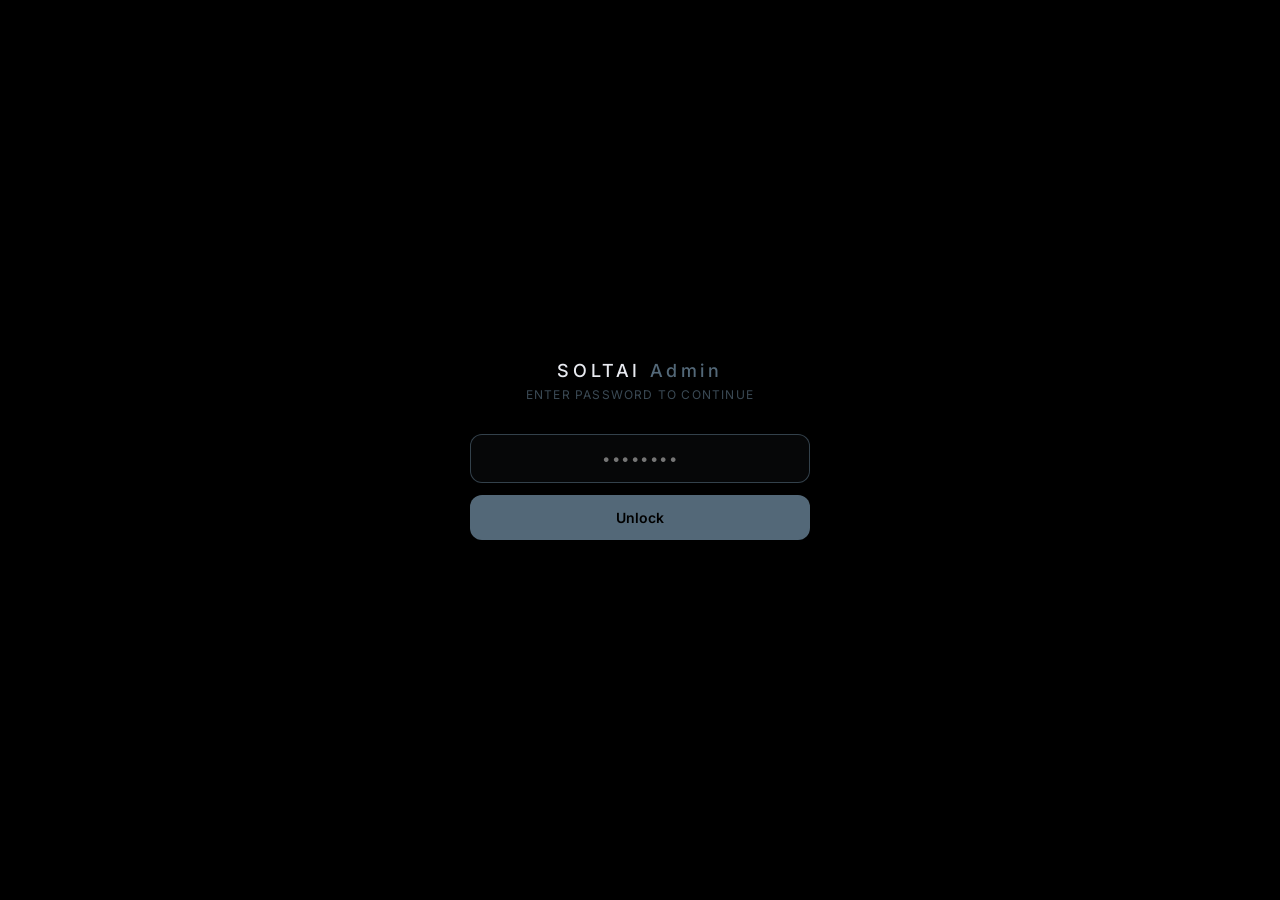
==== commit ea149336: "Update admin.html" ====
--- a/templates/admin.html
+++ b/templates/admin.html
@@ -21,6 +21,8 @@
 .btn-add-client:hover{background:#6b8494;}
 .page{display:none;min-height:100vh;}
 .page.active{display:block;}
+
+/* DASHBOARD */
 .dash-wrap{max-width:960px;margin:0 auto;padding:36px 28px 80px;}
 .dash-header{display:flex;align-items:flex-start;justify-content:space-between;margin-bottom:32px;flex-wrap:wrap;gap:16px;}
 .dash-title{font-family:'Playfair Display',serif;font-size:32px;font-weight:700;}
@@ -69,6 +71,8 @@
 .empty-icon{width:56px;height:56px;border-radius:50%;background:rgba(83,104,120,0.1);border:1px solid rgba(83,104,120,0.2);display:flex;align-items:center;justify-content:center;margin:0 auto 16px;}
 .empty-title{font-size:16px;color:rgba(200,205,216,0.6);margin-bottom:8px;}
 .empty-sub{font-size:13px;color:rgba(200,205,216,0.3);}
+
+/* ADD CLIENT FORM */
 #page-add{background:#000;padding-top:72px;}
 .form-wrap{max-width:600px;margin:0 auto;padding:40px 28px 80px;}
 .form-back{display:inline-flex;align-items:center;gap:8px;background:transparent;border:1px solid rgba(83,104,120,0.25);color:rgba(200,205,216,0.5);border-radius:8px;padding:7px 14px;font-size:13px;cursor:pointer;margin-bottom:32px;transition:all 0.2s;font-family:'Inter',sans-serif;}
@@ -106,6 +110,21 @@
 .wa-number-wrap.show{display:block;}
 .btn-generate{width:100%;background:linear-gradient(135deg,#536878,#3d5060);color:#fff;border:none;border-radius:12px;padding:17px;font-family:'Inter',sans-serif;font-size:15px;font-weight:600;cursor:pointer;display:flex;align-items:center;justify-content:center;gap:10px;transition:all 0.2s;box-shadow:0 4px 20px rgba(83,104,120,0.25);margin-top:8px;}
 .btn-generate:hover{background:linear-gradient(135deg,#6b8494,#536878);transform:translateY(-1px);}
+
+/* WIDGET THEME PICKER */
+.theme-grid{display:grid;grid-template-columns:repeat(2,1fr);gap:10px;margin-bottom:6px;}
+@media(min-width:560px){.theme-grid{grid-template-columns:repeat(3,1fr);}}
+.theme-card{border-radius:14px;padding:14px 12px;cursor:pointer;border:2px solid rgba(83,104,120,0.15);transition:all 0.2s;position:relative;}
+.theme-card.selected{border-color:#536878;box-shadow:0 0 0 1px rgba(83,104,120,0.4),0 8px 24px rgba(0,0,0,0.3);}
+.theme-card-preview{display:flex;align-items:center;gap:8px;margin-bottom:10px;}
+.theme-fab{width:30px;height:30px;display:flex;align-items:center;justify-content:center;flex-shrink:0;border:1.5px solid;}
+.theme-bubble{flex:1;height:22px;border:1px solid;}
+.theme-name{font-size:12px;font-weight:700;margin-bottom:2px;}
+.theme-desc{font-size:10px;opacity:0.65;line-height:1.4;}
+.theme-check{position:absolute;top:8px;right:8px;width:16px;height:16px;border-radius:50%;background:#536878;display:none;align-items:center;justify-content:center;z-index:2;}
+.theme-card.selected .theme-check{display:flex;}
+
+/* EMBED PAGE */
 #page-embed{background:#000;padding-top:72px;}
 .embed-wrap{max-width:560px;margin:0 auto;padding:40px 28px 80px;}
 .embed-back{display:inline-flex;align-items:center;gap:8px;background:transparent;border:1px solid rgba(83,104,120,0.25);color:rgba(200,205,216,0.5);border-radius:8px;padding:7px 14px;font-size:13px;cursor:pointer;margin-bottom:32px;transition:all 0.2s;font-family:'Inter',sans-serif;}
@@ -121,7 +140,7 @@
 .csk{font-size:11px;color:rgba(83,104,120,0.6);letter-spacing:0.06em;text-transform:uppercase;flex-shrink:0;}
 .csv{font-size:12px;color:#c8cdd8;font-weight:500;text-align:right;}
 .code-label{font-size:11px;letter-spacing:0.1em;color:rgba(83,104,120,0.6);text-transform:uppercase;margin-bottom:8px;}
-.code-box{background:rgba(83,104,120,0.06);border:1px solid rgba(83,104,120,0.2);border-radius:12px;padding:14px;font-family:'Courier New',monospace;font-size:11px;color:#9aa5b8;line-height:1.6;word-break:break-all;margin-bottom:10px;max-height:150px;overflow-y:auto;}
+.code-box{background:rgba(83,104,120,0.06);border:1px solid rgba(83,104,120,0.2);border-radius:12px;padding:14px;font-family:'Courier New',monospace;font-size:11px;color:#9aa5b8;line-height:1.6;word-break:break-all;margin-bottom:10px;max-height:170px;overflow-y:auto;}
 .code-box::-webkit-scrollbar{width:3px;}
 .code-box::-webkit-scrollbar-thumb{background:rgba(83,104,120,0.3);border-radius:2px;}
 .btn-copy{width:100%;background:rgba(83,104,120,0.12);border:1px solid rgba(83,104,120,0.25);color:#c8cdd8;border-radius:10px;padding:12px;font-family:'Inter',sans-serif;font-size:14px;font-weight:500;cursor:pointer;display:flex;align-items:center;justify-content:center;gap:8px;margin-bottom:8px;transition:all 0.2s;}
@@ -130,6 +149,8 @@
 .btn-wa-send{width:100%;background:rgba(37,211,102,0.08);border:1px solid rgba(37,211,102,0.25);color:#25d366;border-radius:10px;padding:13px;font-family:'Inter',sans-serif;font-size:14px;font-weight:500;cursor:pointer;display:flex;align-items:center;justify-content:center;gap:8px;transition:all 0.2s;text-decoration:none;}
 .btn-wa-send:hover{background:rgba(37,211,102,0.14);}
 .wa-hidden{display:none;}
+
+/* MODAL */
 .modal-bg{display:none;position:fixed;inset:0;background:rgba(0,0,0,0.8);z-index:500;align-items:center;justify-content:center;padding:20px;}
 .modal-bg.open{display:flex;}
 .modal{background:#0e0e0e;border:1px solid rgba(83,104,120,0.25);border-radius:20px;width:100%;max-width:480px;padding:28px;position:relative;animation:modalIn 0.2s ease;max-height:85vh;overflow-y:auto;}
@@ -148,10 +169,35 @@
 .btn-modal-wa{flex:1;background:rgba(37,211,102,0.08);border:1px solid rgba(37,211,102,0.2);color:#25d366;border-radius:10px;padding:11px;font-family:'Inter',sans-serif;font-size:13px;font-weight:500;cursor:pointer;text-decoration:none;display:flex;align-items:center;justify-content:center;gap:6px;transition:all 0.2s;}
 .btn-modal-wa:hover{background:rgba(37,211,102,0.14);}
 .modal-wa-hidden{display:none;}
+
 #toast{position:fixed;bottom:28px;left:50%;transform:translateX(-50%);background:rgba(83,104,120,0.95);color:#e8eaf0;padding:10px 22px;border-radius:50px;font-size:13px;display:none;z-index:600;white-space:nowrap;box-shadow:0 8px 24px rgba(0,0,0,0.6);}
+
+/* LOGIN GATE */
+#login-gate{position:fixed;inset:0;background:#000;z-index:9999;display:flex;align-items:center;justify-content:center;padding:24px;}
+#login-gate.hidden{display:none;}
+.login-box{width:100%;max-width:340px;text-align:center;}
+.login-logo{font-family:'Inter',sans-serif;font-weight:500;font-size:18px;letter-spacing:0.2em;color:#e8eaf0;margin-bottom:6px;}
+.login-sub{font-size:12px;color:rgba(83,104,120,0.7);letter-spacing:0.1em;text-transform:uppercase;margin-bottom:32px;}
+.login-input{width:100%;background:rgba(83,104,120,0.07);border:1px solid rgba(83,104,120,0.25);border-radius:12px;color:#e8eaf0;padding:14px 16px;font-family:'Inter',sans-serif;font-size:15px;outline:none;text-align:center;letter-spacing:0.1em;margin-bottom:12px;transition:border-color 0.2s;}
+.login-input:focus{border-color:rgba(83,104,120,0.6);}
+.login-btn{width:100%;background:#536878;color:#000;border:none;border-radius:12px;padding:14px;font-family:'Inter',sans-serif;font-size:14px;font-weight:600;cursor:pointer;transition:background 0.2s;}
+.login-btn:hover{background:#6b8494;}
+.login-error{font-size:12px;color:#e08c8c;margin-top:12px;display:none;}
+.login-error.show{display:block;}
 </style>
 </head>
 <body>
+
+<!-- LOGIN GATE -->
+<div id="login-gate">
+  <div class="login-box">
+    <div class="login-logo">SOLTAI <span style="color:#536878;">Admin</span></div>
+    <div class="login-sub">Enter password to continue</div>
+    <input class="login-input" id="login-pass" type="password" placeholder="••••••••" onkeydown="if(event.key==='Enter')checkLogin()"/>
+    <button class="login-btn" onclick="checkLogin()">Unlock</button>
+    <div class="login-error" id="login-error">Incorrect password. Try again.</div>
+  </div>
+</div>
 
 <nav class="navbar">
   <div class="nav-left">
@@ -224,7 +270,7 @@
     <div class="jf-group"><label class="jf-label">Client / Business Name</label><input class="jf-input" id="j-name" type="text" placeholder="e.g. Sharma Clinic, Delhi Bistro"/></div>
 
     <div class="jf-group"><label class="jf-label">Business Type</label>
-      <select class="jf-input" id="j-btype">
+      <select class="jf-input" id="j-btype" onchange="updateFieldsForBusinessType()">
         <option value="">Select...</option>
         <option>Clinic / Hospital</option>
         <option>Restaurant / Cafe</option>
@@ -270,28 +316,30 @@
 
     <div class="jf-group"><label class="jf-label">Working Days</label><input class="jf-input" id="j-days" type="text" placeholder="e.g. Monday to Saturday, Closed on Sunday"/></div>
 
-    <div class="form-section"><div class="form-section-title">Business Specific Information</div><div class="form-section-sub">Jitna detailed utna better — bot yeh use karega</div></div>
+    <!-- BUSINESS SPECIFIC INFO — dynamic labels -->
+    <div class="form-section"><div class="form-section-title" id="biz-section-title">Business Specific Information</div><div class="form-section-sub" id="biz-section-sub">Select a business type above to customize this section</div></div>
 
     <div class="jf-group">
-      <label class="jf-label">Services / Menu / Products</label>
-      <textarea class="jf-input" id="j-services" style="min-height:100px;" placeholder="e.g. General Consultation&#10;Blood Tests&#10;X-Ray&#10;ECG"></textarea>
-      <div class="jf-hint">Each service on a new line.</div>
+      <label class="jf-label" id="lbl-services">Services / Menu / Products</label>
+      <textarea class="jf-input" id="j-services" style="min-height:100px;" placeholder="e.g. Service 1&#10;Service 2&#10;Service 3"></textarea>
+      <div class="jf-hint" id="hint-services">Each item on a new line.</div>
     </div>
 
     <div class="jf-group">
-      <label class="jf-label">Pricing / Fees (Optional)</label>
-      <textarea class="jf-input" id="j-pricing" placeholder="e.g. General Consultation: ₹500&#10;Blood Test: ₹300-800&#10;X-Ray: ₹600"></textarea>
-      <div class="jf-hint">Agar pricing share karna chahte ho toh daalo, warna blank.</div>
+      <label class="jf-label" id="lbl-pricing">Pricing / Fees (Optional)</label>
+      <textarea class="jf-input" id="j-pricing" placeholder="e.g. Item 1: ₹500"></textarea>
+      <div class="jf-hint" id="hint-pricing">Agar pricing share karna chahte ho toh daalo, warna blank.</div>
     </div>
 
     <div class="jf-group">
-      <label class="jf-label">Doctors / Staff / Team (Optional)</label>
-      <textarea class="jf-input" id="j-team" placeholder="e.g. Dr. Raj Sharma — General Physician (15 years exp)&#10;Dr. Priya Singh — Gynecologist"></textarea>
+      <label class="jf-label" id="lbl-team">Staff / Team (Optional)</label>
+      <textarea class="jf-input" id="j-team" placeholder="e.g. Name — Role"></textarea>
+      <div class="jf-hint" id="hint-team"></div>
     </div>
 
     <div class="jf-group">
       <label class="jf-label">Special Instructions for Bot</label>
-      <textarea class="jf-input" id="j-instructions" placeholder="e.g. Always ask for patient name before booking. No walk-ins, appointment only on call."></textarea>
+      <textarea class="jf-input" id="j-instructions" placeholder="e.g. Always ask for name before booking. No walk-ins, appointment only on call."></textarea>
       <div class="jf-hint">Koi specific rules jo bot follow kare.</div>
     </div>
 
@@ -301,6 +349,12 @@
       <div class="jf-hint">Format: Q: question A: answer</div>
     </div>
 
+    <!-- WIDGET DESIGN PICKER -->
+    <div class="form-section"><div class="form-section-title">Widget Design</div><div class="form-section-sub">Chatbot ka color theme select karo client ki website ke liye</div></div>
+
+    <div class="theme-grid" id="theme-grid"></div>
+
+    <!-- WHATSAPP -->
     <div class="form-section"><div class="form-section-title">WhatsApp Integration</div></div>
 
     <div class="wa-toggle-row">
@@ -361,9 +415,15 @@
 <div id="toast"></div>
 
 <script>
+/* ════════════════════════════════════════
+   STORAGE
+════════════════════════════════════════ */
 function getClients(){try{return JSON.parse(localStorage.getItem('soltai_clients')||'[]');}catch{return[];}}
 function saveClients(arr){localStorage.setItem('soltai_clients',JSON.stringify(arr));}
 
+/* ════════════════════════════════════════
+   PAGE NAV
+════════════════════════════════════════ */
 function showPage(id){
   document.querySelectorAll('.page').forEach(p=>p.classList.remove('active'));
   document.getElementById('page-'+id).classList.add('active');
@@ -373,12 +433,18 @@
   if(id==='dash')renderDash();
 }
 
+/* ════════════════════════════════════════
+   PLAN HELPERS
+════════════════════════════════════════ */
 function planPrice(plan){if(plan.includes('4,999'))return 4999;if(plan.includes('9,999'))return 9999;if(plan.includes('19,999'))return 19999;return 0;}
 function planKey(plan){if(plan.includes('Starter'))return'Starter';if(plan.includes('Growth'))return'Growth';if(plan.includes('Pro'))return'Pro';return'Enterprise';}
 function planClass(plan){const k=planKey(plan);return{Starter:'plan-starter',Growth:'plan-growth',Pro:'plan-pro',Enterprise:'plan-enterprise'}[k]||'plan-starter';}
 function fmtDate(ts){if(!ts)return'—';return new Date(ts).toLocaleDateString('en-IN',{day:'2-digit',month:'short',year:'numeric'});}
 function thisMonth(ts){if(!ts)return false;const d=new Date(ts),n=new Date();return d.getMonth()===n.getMonth()&&d.getFullYear()===n.getFullYear();}
 
+/* ════════════════════════════════════════
+   DASHBOARD RENDER
+════════════════════════════════════════ */
 function renderDash(){
   const clients=getClients();
   document.getElementById('stat-total').textContent=clients.length;
@@ -419,8 +485,136 @@
     </div>`).join('');
 }
 
+/* ════════════════════════════════════════
+   DYNAMIC BUSINESS-SPECIFIC FIELDS
+════════════════════════════════════════ */
+const BUSINESS_FIELD_CONFIG = {
+  "Clinic / Hospital": {
+    sectionSub: "Clinic ki services, fees aur doctors ki info — bot yeh use karega",
+    services: {label:"Services / Treatments Offered", placeholder:"e.g. General Consultation\nBlood Tests\nX-Ray\nECG\nVaccination", hint:"Each service on a new line."},
+    pricing: {label:"Consultation & Test Fees (Optional)", placeholder:"e.g. General Consultation: ₹500\nBlood Test: ₹300-800\nX-Ray: ₹600", hint:"Agar fees share karna chahte ho toh daalo, warna blank."},
+    team: {label:"Doctors / Medical Staff (Optional)", placeholder:"e.g. Dr. Raj Sharma — General Physician (15 years exp)\nDr. Priya Singh — Gynecologist", hint:"Doctor naam aur specialization."}
+  },
+  "Restaurant / Cafe": {
+    sectionSub: "Menu, pricing aur staff ki info — bot customers ko yeh batayega",
+    services: {label:"Menu Items / Categories", placeholder:"e.g. Starters: Spring Rolls, Garlic Bread\nMains: Pasta, Pizza, Burgers\nDesserts: Brownie, Ice Cream\nBeverages: Cold Coffee, Mojito", hint:"Categories aur items, each on a new line."},
+    pricing: {label:"Menu Pricing (Optional)", placeholder:"e.g. Margherita Pizza: ₹299\nPasta Alfredo: ₹349\nCold Coffee: ₹150", hint:"Popular items ki pricing daal sakte ho."},
+    team: {label:"Chef / Staff (Optional)", placeholder:"e.g. Chef Rahul — Head Chef, 10 years experience", hint:"Chef ya key staff ki info."}
+  },
+  "Retail Shop": {
+    sectionSub: "Products, offers aur staff ki info — bot customers ko yeh batayega",
+    services: {label:"Products / Categories", placeholder:"e.g. Men's Clothing\nWomen's Clothing\nFootwear\nAccessories", hint:"Categories, each on a new line."},
+    pricing: {label:"Pricing / Offers (Optional)", placeholder:"e.g. T-Shirts starting ₹399\nFlat 20% off on shoes", hint:"Pricing range ya current offers."},
+    team: {label:"Staff (Optional)", placeholder:"e.g. Store Manager: Rohit Verma", hint:"Key staff info."}
+  },
+  "Real Estate": {
+    sectionSub: "Property listings, pricing aur agents ki info — bot yeh use karega",
+    services: {label:"Property Listings / Types", placeholder:"e.g. 2BHK Apartments — Sector 45\n3BHK Villas — Greater Noida\nCommercial Spaces — MG Road", hint:"Property types aur locations, each on a new line."},
+    pricing: {label:"Price Range (Optional)", placeholder:"e.g. 2BHK: ₹45-60 Lakhs\n3BHK Villa: ₹1.2-1.5 Cr", hint:"Approximate price ranges."},
+    team: {label:"Agents / Team (Optional)", placeholder:"e.g. Amit Kumar — Senior Property Consultant", hint:"Agent naam aur role."}
+  },
+  "Education / Coaching": {
+    sectionSub: "Courses, fees aur faculty ki info — bot students/parents ko yeh batayega",
+    services: {label:"Courses / Programs Offered", placeholder:"e.g. JEE Preparation\nNEET Preparation\nSpoken English\nComputer Basics", hint:"Courses, each on a new line."},
+    pricing: {label:"Fees / Plans (Optional)", placeholder:"e.g. JEE 1-Year: ₹45,000\nSpoken English: ₹5,000/month", hint:"Course fees ya plans."},
+    team: {label:"Faculty / Trainers (Optional)", placeholder:"e.g. Mr. Anil Gupta — Physics Faculty (12 years exp)", hint:"Faculty naam aur subject."}
+  },
+  "E-commerce": {
+    sectionSub: "Product categories, offers aur support info — bot yeh use karega",
+    services: {label:"Product Categories", placeholder:"e.g. Electronics\nFashion\nHome & Kitchen\nBeauty", hint:"Categories, each on a new line."},
+    pricing: {label:"Pricing / Offers (Optional)", placeholder:"e.g. Free shipping above ₹499\nFlat 10% off on first order", hint:"Offers ya shipping info."},
+    team: {label:"Support Team (Optional)", placeholder:"e.g. Customer Support available 9 AM - 9 PM", hint:"Support availability."}
+  },
+  "Salon / Spa": {
+    sectionSub: "Services, pricing aur stylists ki info — bot clients ko yeh batayega",
+    services: {label:"Services / Treatments", placeholder:"e.g. Hair Cut\nFacial\nMassage\nManicure & Pedicure", hint:"Services, each on a new line."},
+    pricing: {label:"Service Pricing (Optional)", placeholder:"e.g. Hair Cut: ₹300\nFacial: ₹800-1500", hint:"Service pricing."},
+    team: {label:"Stylists / Therapists (Optional)", placeholder:"e.g. Priya — Senior Hair Stylist (8 years exp)", hint:"Stylist naam aur expertise."}
+  },
+  "Legal / Finance": {
+    sectionSub: "Services, fee structure aur team ki info — bot yeh use karega",
+    services: {label:"Services Offered", placeholder:"e.g. Property Registration\nTax Filing\nLegal Consultation\nLoan Assistance", hint:"Services, each on a new line."},
+    pricing: {label:"Fee Structure (Optional)", placeholder:"e.g. Consultation: ₹1000/session\nTax Filing: starting ₹2000", hint:"Fees ya consultation charges."},
+    team: {label:"Lawyers / Advisors (Optional)", placeholder:"e.g. Adv. Suresh Mehta — 15 years experience in property law", hint:"Advisor naam aur specialization."}
+  },
+  "Other": {
+    sectionSub: "Business ki services, pricing aur team ki info — bot yeh use karega",
+    services: {label:"Services / Menu / Products", placeholder:"e.g. Service 1\nService 2\nService 3", hint:"Each item on a new line."},
+    pricing: {label:"Pricing / Fees (Optional)", placeholder:"e.g. Service 1: ₹500", hint:"Agar pricing share karna chahte ho toh daalo, warna blank."},
+    team: {label:"Staff / Team (Optional)", placeholder:"e.g. Name — Role", hint:"Key staff info."}
+  }
+};
+
+function updateFieldsForBusinessType(){
+  const btype=document.getElementById('j-btype').value;
+  const cfg=BUSINESS_FIELD_CONFIG[btype]||BUSINESS_FIELD_CONFIG['Other'];
+
+  document.getElementById('biz-section-sub').textContent=cfg.sectionSub;
+
+  document.getElementById('lbl-services').textContent=cfg.services.label;
+  document.getElementById('j-services').placeholder=cfg.services.placeholder;
+  document.getElementById('hint-services').textContent=cfg.services.hint;
+
+  document.getElementById('lbl-pricing').textContent=cfg.pricing.label;
+  document.getElementById('j-pricing').placeholder=cfg.pricing.placeholder;
+  document.getElementById('hint-pricing').textContent=cfg.pricing.hint;
+
+  document.getElementById('lbl-team').textContent=cfg.team.label;
+  document.getElementById('j-team').placeholder=cfg.team.placeholder;
+  document.getElementById('hint-team').textContent=cfg.team.hint;
+}
+
+/* ════════════════════════════════════════
+   WIDGET THEME PICKER
+════════════════════════════════════════ */
+const WIDGET_THEMES = [
+  {id:'aurora',    name:'Aurora',    desc:'Glassmorphism · Purple-blue glow',
+    fab:'#a78bfa', fabBg:'linear-gradient(135deg,#a78bfa,#60a5fa)', bubble:'rgba(167,139,250,0.18)', border:'rgba(167,139,250,0.4)', fabRadius:'50%', cardBg:'linear-gradient(135deg,#2a1f4a,#1e2a4a)'},
+  {id:'mono',      name:'Mono',      desc:'Editorial · Black & white, serif',
+    fab:'#ffffff', fabBg:'#0a0a0a', bubble:'#f4f4f4', border:'#111111', fabRadius:'5px', cardBg:'#ffffff', textColor:'#111'},
+  {id:'bubblepop', name:'Bubble Pop',desc:'Playful · Pink-orange gradient',
+    fab:'#ffffff', fabBg:'linear-gradient(135deg,#ff6b9d,#ffa36b)', bubble:'#fff0f6', border:'#ffd9e6', fabRadius:'50%', cardBg:'#fffaf3', textColor:'#5a3a4a'},
+  {id:'neon',      name:'Neon Edge', desc:'Cyberpunk · Glowing teal',
+    fab:'#00ffc8', fabBg:'#0a0e16', bubble:'rgba(0,255,200,0.1)', border:'#00ffc8', fabRadius:'50%', cardBg:'#0a0e16'},
+  {id:'softcard',  name:'Soft Card', desc:'Neumorphism · Pastel grey',
+    fab:'#7c8db5', fabBg:'#eef1f6', bubble:'#ffffff', border:'transparent', fabRadius:'50%', cardBg:'#eef1f6', textColor:'#3a4256'},
+  {id:'executive', name:'Executive', desc:'Corporate · Navy & white',
+    fab:'#ffffff', fabBg:'#16243d', bubble:'#f3f5f8', border:'#16243d', fabRadius:'12px', cardBg:'#ffffff', textColor:'#16243d'}
+];
+let selectedTheme='aurora';
+
+function buildThemeGrid(){
+  const grid=document.getElementById('theme-grid');
+  grid.innerHTML=WIDGET_THEMES.map(t=>`
+    <div class="theme-card ${t.id===selectedTheme?'selected':''}" id="theme-${t.id}" onclick="selectTheme('${t.id}')" style="background:${t.cardBg};">
+      <div class="theme-check"><svg width="10" height="10" viewBox="0 0 24 24" fill="none" stroke="#000" stroke-width="3"><path d="M20 6L9 17l-5-5"/></svg></div>
+      <div class="theme-card-preview">
+        <div class="theme-fab" style="background:${t.fabBg};border-radius:${t.fabRadius};border-color:${t.border};">
+          <svg width="14" height="14" viewBox="0 0 24 24" fill="none" stroke="${t.fab}" stroke-width="1.7"><path d="M21 15a2 2 0 01-2 2H7l-4 4V5a2 2 0 012-2h14a2 2 0 012 2z"/></svg>
+        </div>
+        <div class="theme-bubble" style="background:${t.bubble};border-color:${t.border};border-radius:${parseInt(t.fabRadius)>20?'10px':'4px'};"></div>
+      </div>
+      <div class="theme-name" style="color:${t.textColor||t.fab};">${t.name}</div>
+      <div class="theme-desc" style="color:${t.textColor||t.fab};">${t.desc}</div>
+    </div>
+  `).join('');
+}
+function selectTheme(id){
+  selectedTheme=id;
+  document.querySelectorAll('.theme-card').forEach(c=>c.classList.remove('selected'));
+  document.getElementById('theme-'+id).classList.add('selected');
+}
+buildThemeGrid();
+updateFieldsForBusinessType();
+
+/* ════════════════════════════════════════
+   WHATSAPP TOGGLE
+════════════════════════════════════════ */
 function toggleWA(){document.getElementById('wa-num-wrap').classList.toggle('show',document.getElementById('wa-toggle-check').checked);}
 
+/* ════════════════════════════════════════
+   GENERATE EMBED
+════════════════════════════════════════ */
 function generateEmbed(){
   const name=document.getElementById('j-name').value.trim();
   const btype=document.getElementById('j-btype').value;
@@ -446,7 +640,9 @@
   if(!btype){alert('Please select business type!');return;}
 
   const cid='soltai_'+Date.now().toString(36);
-  const c={id:cid,name,btype,site,botname,welcome,plan,phone,email,address,timings:openTime&&closeTime?`${openTime} to ${closeTime}`:'',days,services,pricing,team,instructions,faqs,waOn,wanum,addedAt:Date.now()};
+  const c={id:cid,name,btype,site,botname,welcome,plan,phone,email,address,
+    timings:openTime&&closeTime?`${openTime} to ${closeTime}`:'',days,services,pricing,team,instructions,faqs,
+    widgetTheme:selectedTheme,waOn,wanum,addedAt:Date.now()};
 
   const clients=getClients();clients.push(c);saveClients(clients);
   showEmbedPage(c);
@@ -456,15 +652,37 @@
   document.getElementById('j-plan').value='Growth — ₹9,999/month';
   document.getElementById('wa-toggle-check').checked=false;
   document.getElementById('wa-num-wrap').classList.remove('show');
-}
-
+  selectedTheme='aurora';
+  buildThemeGrid();
+  updateFieldsForBusinessType();
+}
+
+/* ════════════════════════════════════════
+   BUILD EMBED CODE (base64 config + theme)
+════════════════════════════════════════ */
 function buildEmbedCode(c){
+  const cfg={
+    name:c.name, btype:c.btype, botname:c.botname, welcome:c.welcome,
+    phone:c.phone||'', email:c.email||'', address:c.address||'',
+    timings:c.timings||'', days:c.days||'',
+    services:c.services||'', pricing:c.pricing||'', team:c.team||'',
+    instructions:c.instructions||'', faqs:c.faqs||''
+  };
+  let b64='';
+  try{ b64=btoa(unescape(encodeURIComponent(JSON.stringify(cfg)))); }catch(e){ b64=''; }
+
   const waLine=c.waOn&&c.wanum?`\n  data-whatsapp="${c.wanum.replace(/\D/g,'')}"`:'';
-  return `<!-- SOLTAI AI Chatbot | ${c.name} -->\n<script\n  src="https://soltai.onrender.com/widget.js"\n  data-client-id="${c.id}"\n  data-bot-name="${c.botname}"\n  data-welcome="${c.welcome}"\n  data-business="${c.btype}"\n  data-business-name="${c.name}"${waLine}\n  async>\n<\/script>`;
-}
-
+  const theme=c.widgetTheme||'dark';
+
+  return `<!-- SOLTAI AI Chatbot | ${c.name} -->\n<script\n  src="https://soltai.onrender.com/widget.js"\n  data-config="${b64}"\n  data-theme="${theme}"\n  data-client-id="${c.id}"${waLine}\n  async>\n<\/script>`;
+}
+
+/* ════════════════════════════════════════
+   SHOW EMBED PAGE
+════════════════════════════════════════ */
 function showEmbedPage(c){
-  const rows=[['Client',c.name],['Business',c.btype],['Bot Name',c.botname],['Phone',c.phone||'—'],['Email',c.email||'—'],['Timings',c.timings?`${c.timings}`:c.days||'—'],['Plan',planKey(c.plan)],['WhatsApp',c.waOn?(c.wanum||'Enabled'):'Disabled']];
+  const themeName=(WIDGET_THEMES.find(t=>t.id===(c.widgetTheme||'dark'))||{}).name||'Midnight';
+  const rows=[['Client',c.name],['Business',c.btype],['Bot Name',c.botname],['Phone',c.phone||'—'],['Email',c.email||'—'],['Timings',c.timings?`${c.timings}`:c.days||'—'],['Widget Design',themeName],['Plan',planKey(c.plan)],['WhatsApp',c.waOn?(c.wanum||'Enabled'):'Disabled']];
   document.getElementById('client-summary').innerHTML=rows.map(([k,v])=>`<div class="csr"><span class="csk">${k}</span><span class="csv">${v}</span></div>`).join('');
   document.getElementById('embed-code-box').textContent=buildEmbedCode(c);
   const waBtn=document.getElementById('wa-send-btn');
@@ -486,14 +704,18 @@
   });
 }
 
+/* ════════════════════════════════════════
+   MODAL
+════════════════════════════════════════ */
 let modalClientId=null;
 function openModal(cid){
   const c=getClients().find(x=>x.id===cid);if(!c)return;
   modalClientId=cid;
+  const themeName=(WIDGET_THEMES.find(t=>t.id===(c.widgetTheme||'dark'))||{}).name||'Midnight';
   document.getElementById('modal-name').textContent=c.name;
   document.getElementById('modal-btype').textContent=c.btype+' · '+planKey(c.plan);
-  const fields=[['Bot Name',c.botname||'—'],['Phone',c.phone||'—'],['Email',c.email||'—'],['Address',c.address||'—'],['Timings',c.timings||'—'],['Working Days',c.days||'—'],['Services',c.services?c.services.split('\n').slice(0,3).join(', ')+(c.services.split('\n').length>3?'...':''):'—'],['WhatsApp',c.waOn?(c.wanum||'Enabled'):'Disabled'],['Added',fmtDate(c.addedAt)],['Client ID',c.id.slice(-8)]];
-  document.getElementById('modal-grid').innerHTML=fields.map(([k,v],i)=>`<div class="modal-field" style="${i>=6?'grid-column:1/-1':''}"><div class="mf-label">${k}</div><div class="mf-val">${v}</div></div>`).join('');
+  const fields=[['Bot Name',c.botname||'—'],['Phone',c.phone||'—'],['Email',c.email||'—'],['Address',c.address||'—'],['Timings',c.timings||'—'],['Working Days',c.days||'—'],['Widget Design',themeName],['Services',c.services?c.services.split('\n').slice(0,3).join(', ')+(c.services.split('\n').length>3?'...':''):'—'],['WhatsApp',c.waOn?(c.wanum||'Enabled'):'Disabled'],['Added',fmtDate(c.addedAt)],['Client ID',c.id.slice(-8)]];
+  document.getElementById('modal-grid').innerHTML=fields.map(([k,v],i)=>`<div class="modal-field" style="${i>=7?'grid-column:1/-1':''}"><div class="mf-label">${k}</div><div class="mf-val">${v}</div></div>`).join('');
   const waBtn=document.getElementById('modal-wa-btn');
   if(c.waOn&&c.wanum){waBtn.href=`https://wa.me/${c.wanum.replace(/\D/g,'')}?text=${encodeURIComponent(`Hi! Following up on SOLTAI chatbot for ${c.name}`)}`;waBtn.classList.remove('modal-wa-hidden');}
   else{waBtn.classList.add('modal-wa-hidden');}
@@ -503,15 +725,42 @@
 function closeModal(e){if(e.target===document.getElementById('modal-bg'))closeModalDirect();}
 function closeModalDirect(){document.getElementById('modal-bg').classList.remove('open');modalClientId=null;}
 
+/* ════════════════════════════════════════
+   DELETE
+════════════════════════════════════════ */
 function deleteClient(cid){
   if(!confirm('Delete this client? Cannot be undone.'))return;
   saveClients(getClients().filter(c=>c.id!==cid));
   renderDash();showToast('Client deleted');
 }
 
-function showToast(msg){const t=document.getElementById('toast');t.textContent=msg;t.style.display='block';setTimeout(()=>t.style.display='none',2500);}
-
+/* ════════════════════════════════════════
+   TOAST
+════════════════════════════════════════ */
 renderDash();
+
+/* ════════════════════════════════════════
+   LOGIN GATE
+════════════════════════════════════════ */
+const ADMIN_PASSWORD = 'soltai2026';
+
+function checkLogin(){
+  const input=document.getElementById('login-pass').value;
+  if(input===ADMIN_PASSWORD){
+    sessionStorage.setItem('soltai_admin_auth','true');
+    document.getElementById('login-gate').classList.add('hidden');
+  }else{
+    document.getElementById('login-error').classList.add('show');
+    document.getElementById('login-pass').value='';
+    document.getElementById('login-pass').focus();
+  }
+}
+
+if(sessionStorage.getItem('soltai_admin_auth')==='true'){
+  document.getElementById('login-gate').classList.add('hidden');
+}else{
+  document.getElementById('login-pass').focus();
+}
 </script>
 </body>
 </html>
